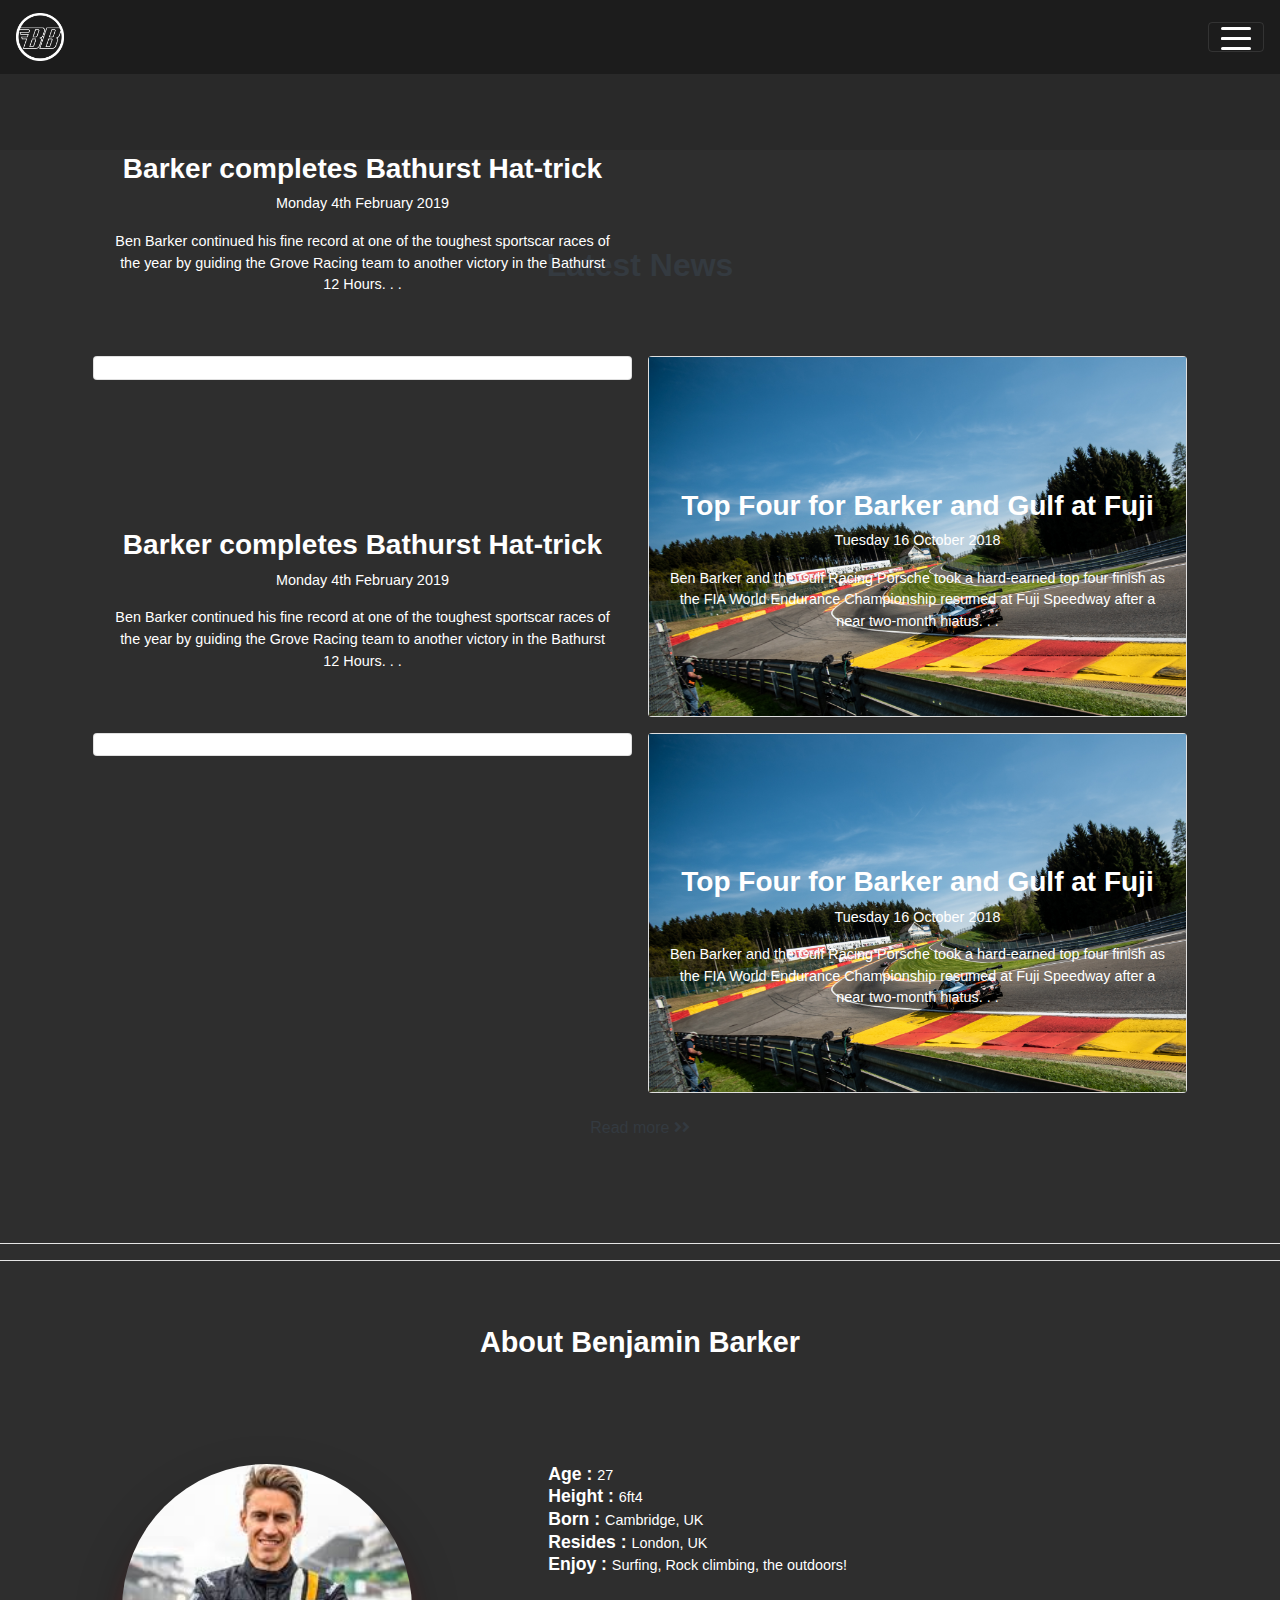
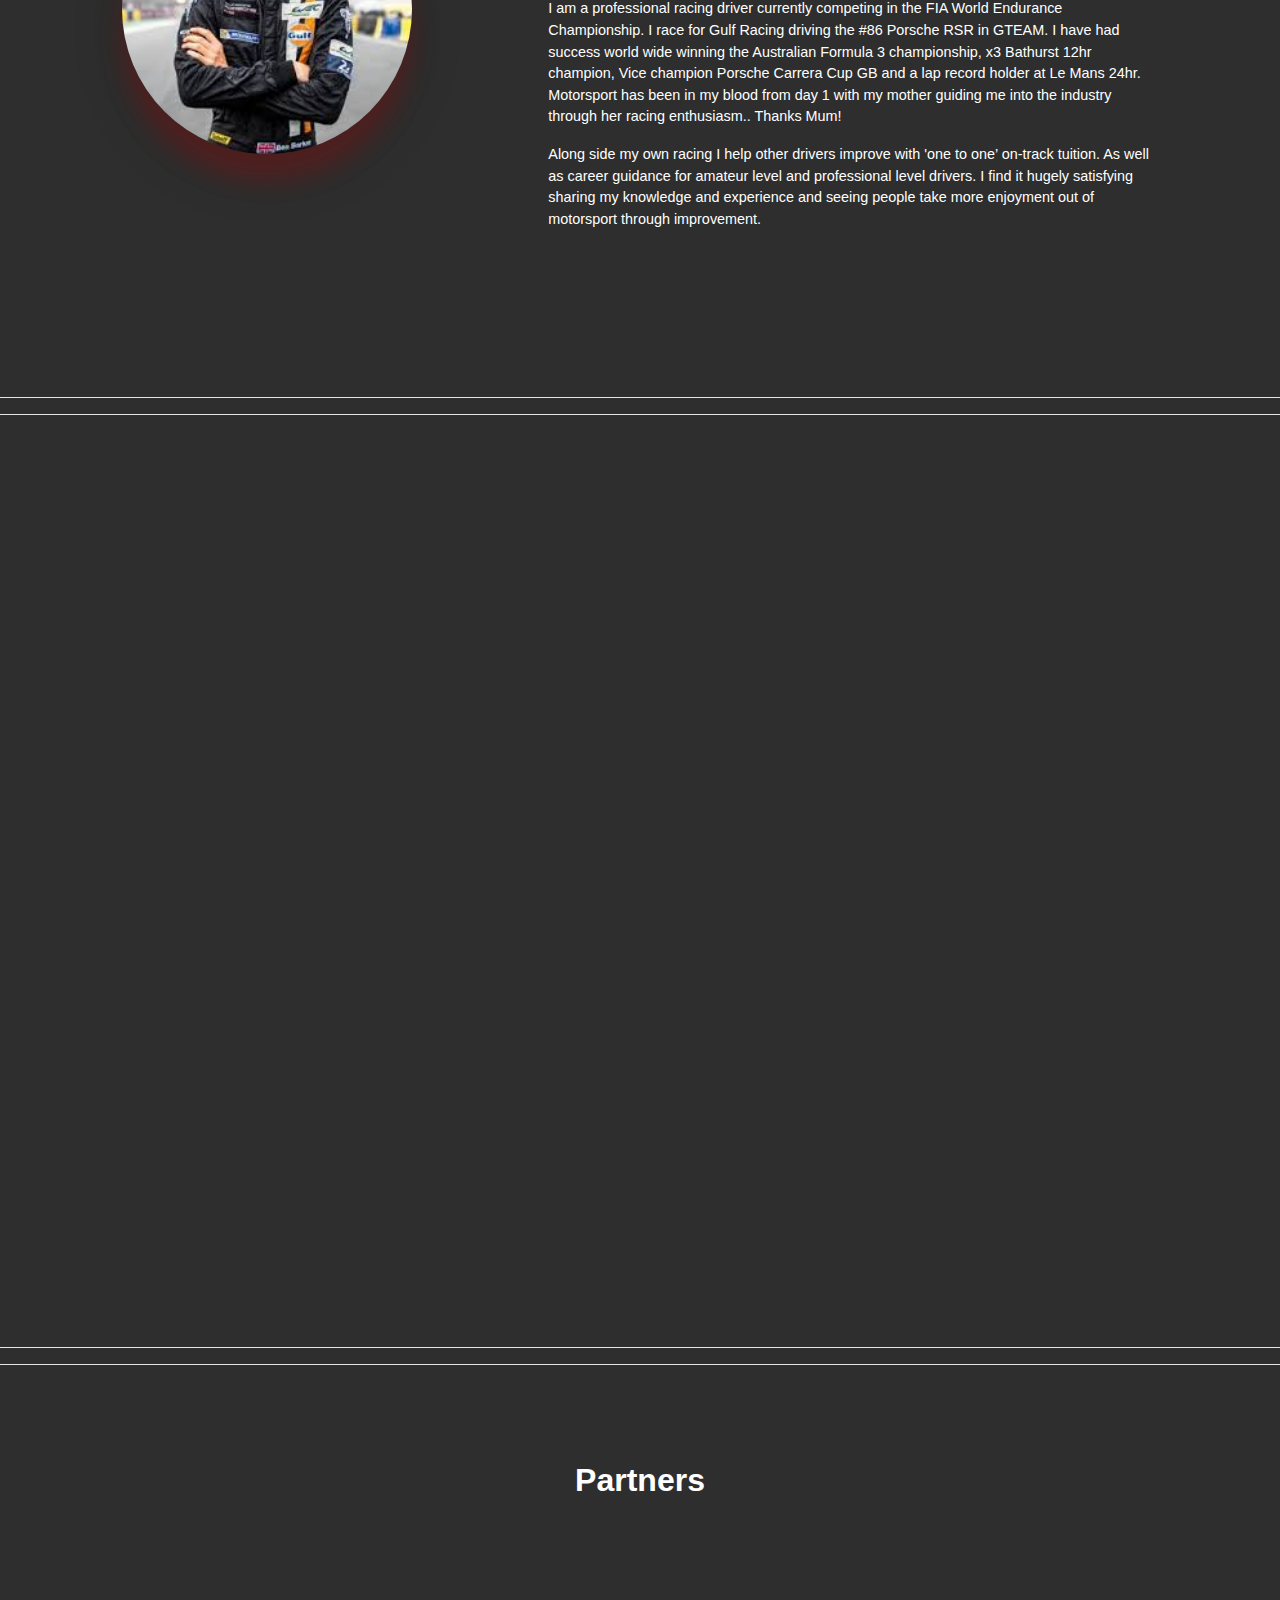
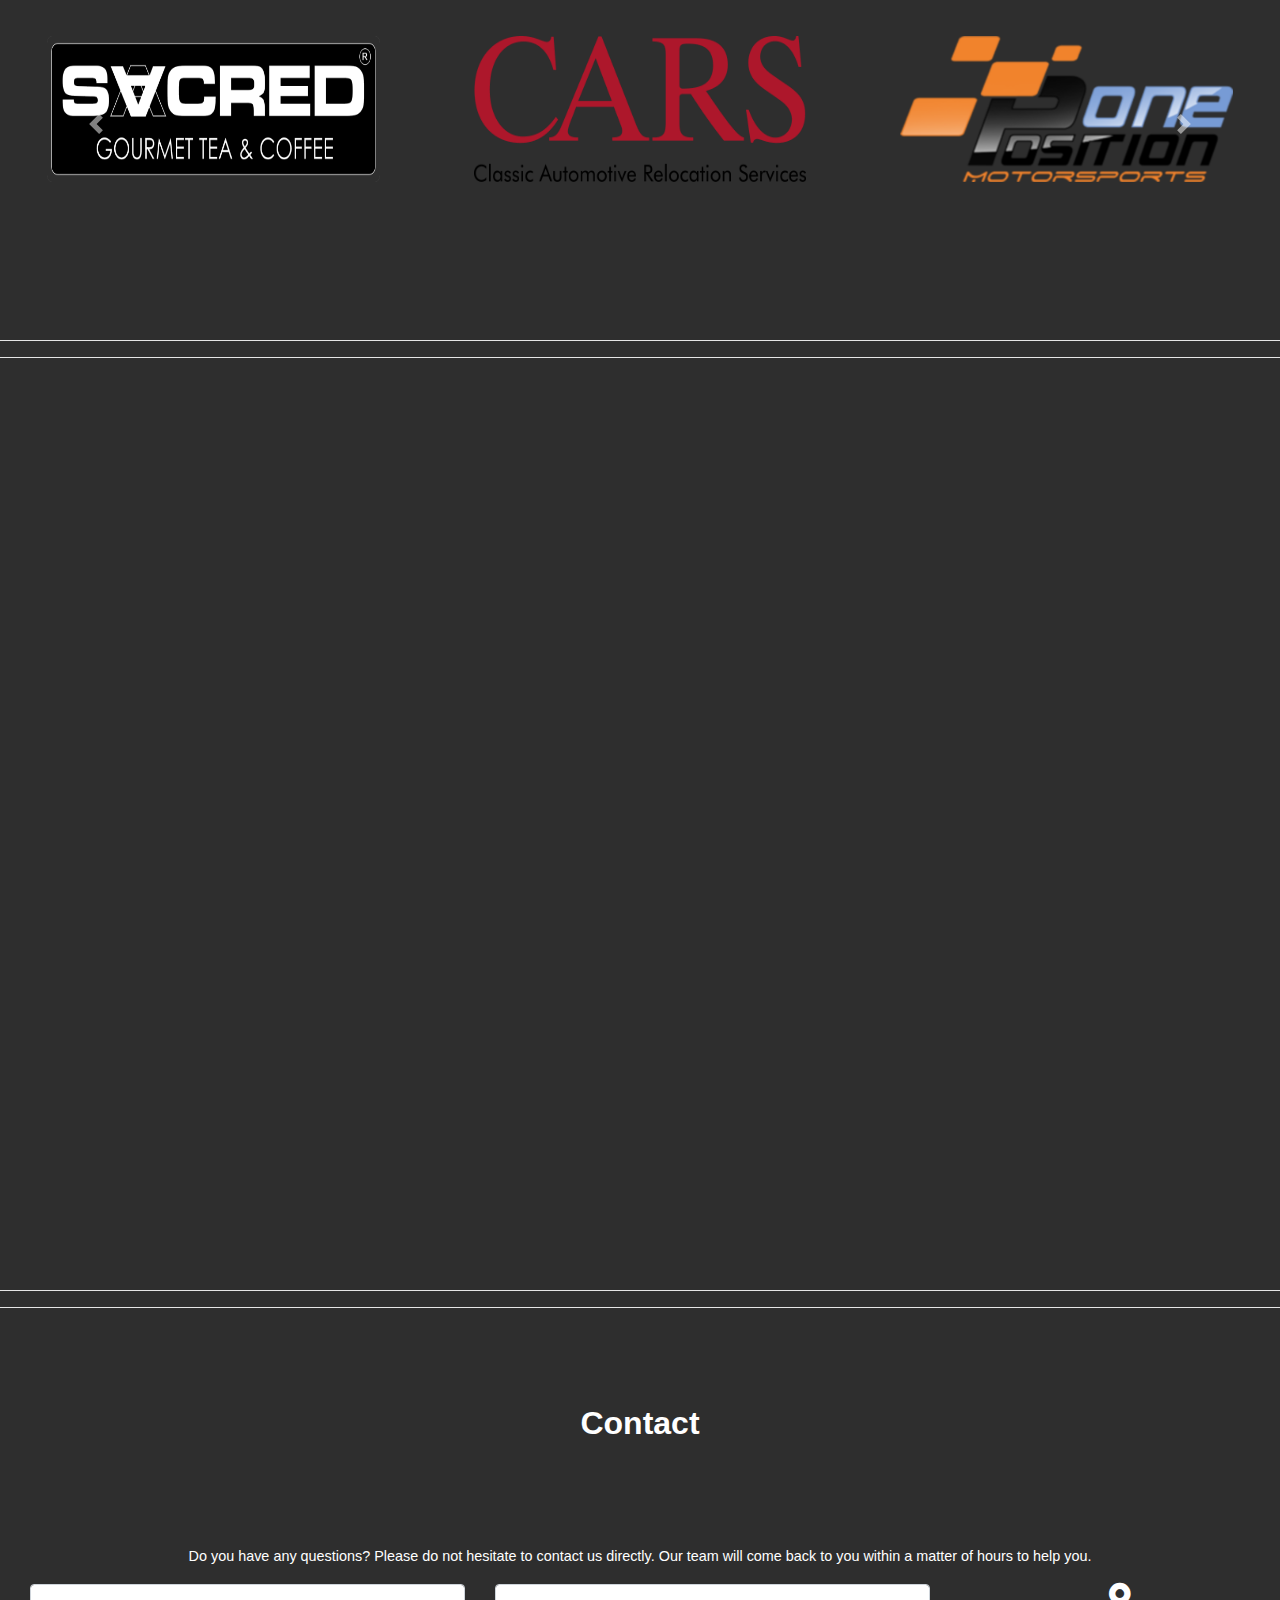
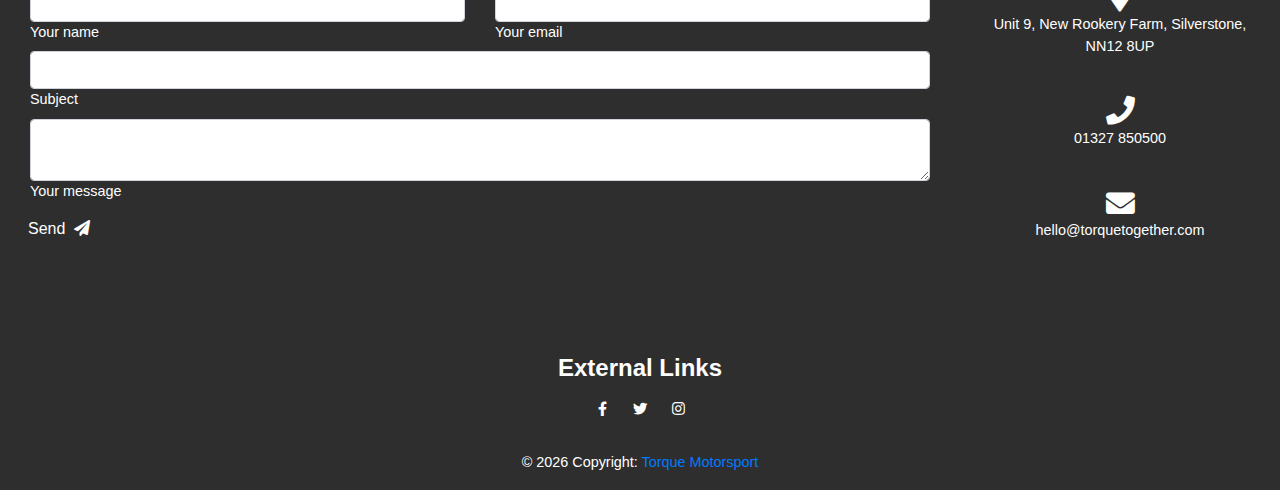
==== index.html @ 48b82506 "Changed news Section" ====
<!DOCTYPE html>
<html lang="en">
<head>
    <meta charset="UTF-8">
    <meta name="viewport" content="width=device-width, initial-scale=1.0">
    <meta http-equiv="X-UA-Compatible" content="ie=edge">
    <meta name="description" content="">
	<meta name="author" content="">
    <link rel="icon" href="./assets/logo/favicon.ico">
    <title>Benjamin Barker | Official site</title>
    <!-- Font Awesome -->
    <link rel="stylesheet" href="https://use.fontawesome.com/releases/v5.8.2/css/all.css">
    <!-- Bootstrap core CSS -->
    <link href="https://cdnjs.cloudflare.com/ajax/libs/twitter-bootstrap/4.3.1/css/bootstrap.min.css" rel="stylesheet">
    <!-- Material Design Bootstrap -->
    <link href="https://cdnjs.cloudflare.com/ajax/libs/mdbootstrap/4.8.5/css/mdb.min.css" rel="stylesheet">
    <!-- Adobe fonts -->
    <link rel="stylesheet" href="https://use.typekit.net/clp6lvd.css">
    <!-- Custom CSS -->
    <link rel="stylesheet" href="./assets/css/style.css">
    <!-- HTML5 shim and Respond.js IE8 support of HTML5 elements and media queries -->
    <!--[if lt IE 9]>
      <script src="https://oss.maxcdn.com/libs/html5shiv/3.7.0/html5shiv.js"></script>
      <script src="https://oss.maxcdn.com/libs/respond.js/1.4.2/respond.min.js"></script>
    <![endif]-->
</head>
<body>
    <!-- Header section -->
    <header>
        <!--Navbar-->
        <nav class="navbar fixed-top navbar-dark" id="navbar">
        
            <!-- Navbar brand -->
            <a class="navbar-brand" href="#home">
                <img src="./assets/logo/White Logo.png" alt="" class="nav-logo">
            </a>
        
            <!-- Collapse button -->
            <button class="navbar-toggler second-button" type="button" data-toggle="collapse" data-target="#navbar-main"
            aria-controls="navbar-main" aria-expanded="false" aria-label="Toggle navigation">
            <div class="animated-icon2"><span></span><span></span><span></span><span></span></div>
            </button>
        
            <!-- Collapsible content -->
            <div class="collapse navbar-collapse text-right" id="navbar-main">
                <!-- Links -->
                <ul class="navbar-nav ml-auto">
                    <li class="nav-item">
                        <a class="nav-link" href="#news">News</a>
                    </li>
                    <li class="nav-item">
                        <a class="nav-link" href="#about">About</a>
                    </li>
                    <li class="nav-item">
                        <a class="nav-link" href="#social">Social</a>
                    </li>
                    <li class="nav-item">
                        <a class="nav-link" href="#partners">Partners</a>
                    </li>
                    <li class="nav-item">
                        <a class="nav-link" href="#contact">Contact</a>
                    </li>
                </ul>
                <!-- Links -->
            </div>
            <!-- Collapsible content -->
        </nav>
        <!--/.Navbar-->
    </header>
    <!--/.Header section -->

    <main> 
        <!-- Introduction Section -->
        <section id="introduction">
            <div class="d-block d-md-none">
                <div class="bg-container-intro">
                    <div class="bg-intro">
                        <div class="intro-text mx-auto">
                            <h1 class="header-font wow fadeInDown" data-wow-duration="2" data-wow-delay="3" >Ben Barker</h1>
                            <p class="sub-font wow fadeInDown" data-wow-duration="2">Professional Racing Driver</p>
                        </div>
                    </div>
                </div>
            </div>
            <div class="d-none d-md-block video-logo-cont">
                <div class="video-overlay">
                    <video src="./assets/video/BB Website Video grab.mp4" class="video" autoplay loop muted>
                        <source src="./assets/video/Ben Barker - Q done. The focus was on the race tomorrow....mp4" type="video/mp4">
                        <source src="./assets/video/Ben Barker - Q done. The focus was on the race tomorrow....mp4"	type="video/webm">
                        <source src="./assets/video/Ben Barker - Q done. The focus was on the race tomorrow....mp4" type="video/ogg">
                        Your browser does not support the video tag.
                    </video>
                </div>
            </div>
        </section>
        <!-- /.Introduction Section -->
        <!-- News Section -->
        <section id="news" class="my-5 pb-5 blue-grey lighten-5">
            <div class="container">
                <div class="row">
                    <div class=" mx-auto my-5 pb-2">
                        <h2 class="header-font wow fadeInDown text-dark" data-wow-duration="2">Latest News</h2>
                    </div>
                </div>
                <div class="row">
                    <div class="col-sm-12 col-lg-6 p-2">
                        <div class="card collection-card z-depth-2">
                            <div class="view zoom"> 
                                <img src="./assets/img/86(1).jpg" class="img-fluid" alt="">
                                <div class="stripe rgba-black-light">
                                    <a href="./bathurst-hat-trick.html" class="text-white">
                                        <h3 class="sub-head wow fadeInDown" data-wow-duration="2">Barker completes Bathurst Hat-trick</h3>
                                        <p id="date" class="wow fadeInDown" data-wow-duration="2">Monday 4th February 2019</p>
                                        <p id="excerpt" class="wow fadeInDown" data-wow-duration="2">
                                            Ben Barker continued his fine record at one of the toughest sportscar races of the year by guiding the Grove Racing team to another victory in the Bathurst 12 Hours. . .
                                        </p>
                                    </a>
                                </div>
                            </div>
                        </div>
                    </div>

                    <div class="col-sm-12 col-lg-6 p-2">
                        <div class="card collection-card z-depth-2">
                            <div class="view zoom">
                                <img src="./assets/img/86(2).jpg" class="img-fluid" alt="">
                                <div class="stripe rgba-black-light">
                                    <a>
                                        <h3 class="sub-head wow fadeInDown" data-wow-duration="2">Top Four for Barker and Gulf at Fuji</h3>
                                        <p class="wow fadeInDown date" data-wow-duration="2">Tuesday 16 October 2018</p>
                                        <p class="wow fadeInDown excerpt" data-wow-duration="2">
                                            Ben Barker and the Gulf Racing Porsche took a hard-earned top four finish as the FIA World Endurance Championship resumed at Fuji Speedway after a near two-month hiatus. . .
                                        </p>
                                    </a>
                                </div>
                            </div>
                        </div>
                    </div>

                    <div class="col-sm-12 col-lg-6 p-2">
                        <div class="card collection-card z-depth-2">
                            <div class="view zoom"> 
                                <img src="./assets/img/86(1).jpg" class="img-fluid" alt="">
                                <div class="stripe rgba-black-light">
                                    <a href="./bathurst-hat-trick.html" class="text-white">
                                        <h3 class="sub-head wow fadeInDown" data-wow-duration="2">Barker completes Bathurst Hat-trick</h3>
                                        <p id="date" class="wow fadeInDown" data-wow-duration="2">Monday 4th February 2019</p>
                                        <p id="excerpt" class="wow fadeInDown" data-wow-duration="2">
                                            Ben Barker continued his fine record at one of the toughest sportscar races of the year by guiding the Grove Racing team to another victory in the Bathurst 12 Hours. . .
                                        </p>
                                    </a>
                                </div>
                            </div>
                        </div>
                    </div>

                    <div class="col-sm-12 col-lg-6 p-2">
                        <div class="card collection-card z-depth-2">
                            <div class="view zoom">
                                <img src="./assets/img/86(2).jpg" class="img-fluid" alt="">
                                <div class="stripe rgba-black-light">
                                    <a>
                                        <h3 class="sub-head wow fadeInDown" data-wow-duration="2">Top Four for Barker and Gulf at Fuji</h3>
                                        <p class="wow fadeInDown date" data-wow-duration="2">Tuesday 16 October 2018</p>
                                        <p class="wow fadeInDown excerpt" data-wow-duration="2">
                                            Ben Barker and the Gulf Racing Porsche took a hard-earned top four finish as the FIA World Endurance Championship resumed at Fuji Speedway after a near two-month hiatus. . .
                                        </p>
                                    </a>
                                </div>
                            </div>
                        </div>
                    </div>
                    <div class="container text-center">
                        <a href="./blog.html" class="text-center btn mt-2 text-dark">Read more <i class="fas fa-angle-right"></i><i class="fas fa-angle-right"></i></a>
                    </div>
                </div>
            </div>
        </section>
        <!-- /.News Section -->
        <hr>
        <hr>
        <!-- About Section -->
        <section id="about" class="elegant-color">
            <div class="container-fluid section-view parallax img-fluid">
                <div class="row">
                    <div class=" mx-auto my-5 pb-5">
                        <h2 class="header-font wow fadeInDown" data-wow-duration="2">About Benjamin Barker</h2>
                    </div>
                </div>
                <div class="row">
                    <div class="col-sm-6 col-lg-3 offset-lg-1">
                        <div id="about-img">
                            <img src="./assets/img/ben-barker.jpeg" alt="" class="max-img img-depth wow fadeInUp" data-wow-duration="2">
                        </div>
                    </div>
                    <div id="about-text" class="col-sm-6 offset-lg-1 sub-font">
                        <div class="d-block wow fadeInLeft" data-wow-duration="2">
                            <h4 class="sub-head d-inline">Age : </h4><span>27</span>
                        </div>
                        <div class="d-block wow fadeInLeft" data-wow-duration="2">
                            <h4 class="sub-head d-inline">Height : </h4><span>6ft4</span>
                        </div>
                        <div class="d-block wow fadeInLeft" data-wow-duration="2">
                            <h4 class="sub-head d-inline">Born : </h4><span>Cambridge, UK</span>
                        </div>
                        <div class="d-block wow fadeInLeft" data-wow-duration="2">
                            <h4 class="sub-head d-inline">Resides : </h4><span>London, UK</span>
                        </div>
                        <div class="d-block wow fadeInLeft" data-wow-duration="2">
                            <h4 class="sub-head d-inline">Enjoy : </h4><span>Surfing, Rock climbing, the outdoors!</span>
                        </div>
                        <br>
                        <p class="wow fadeInLeft" data-wow-duration="2">I am a professional racing driver currently competing in the FIA World Endurance Championship. I race for Gulf Racing driving the #86 Porsche RSR in GTEAM. I have had success world wide winning the Australian Formula 3 championship, x3 Bathurst 12hr champion, Vice champion Porsche Carrera Cup GB and a lap record holder at Le Mans 24hr. Motorsport has been in my blood from day 1 with my mother guiding me into the industry through her racing enthusiasm.. Thanks Mum!</p>
                        <p class="wow fadeInLeft" data-wow-duration="2">Along side my own racing I help other drivers improve with 'one to one’ on-track tuition. As well as career guidance for amateur level and professional level drivers. I find it hugely satisfying sharing my knowledge and experience and seeing people take more enjoyment out of motorsport through improvement.</p>
                    </div>
                </div>
            </div>
        </section>
        <!-- /.About Section -->
        <!-- Social Section -->
        <section id="social">
            <div class="container-fluid">
                <div class="container-fluid">
                    <div class="elfsight-app-107b8dfe-a9a6-4264-861c-5c6309b5fcd2"></div>
                </div>
            </div>
        </section>
        <!-- /.Social Section -->

        <!-- Calender Section -->
        <section id="calender">

        </section>
        <!-- /.Calender Section -->
        <hr>
        <hr>
        <!-- Parallax -->
        <div class="par-view par1 parallax"></div>
        <!-- ./Parallax -->
        <hr>
        <hr>
        <!-- Partners Section -->
        <section id="partners" class="my-5 pb-5 elegant-color">
            <div class="container-fluid">
                <div class="row">
                    <div class="mx-auto my-5 pb-5">
                        <h2 class="header-font wow fadeInDown" data-wow-duration="2">Partners</h2>
                    </div>
                </div>
                <div class="row">
                    <div id="carouselExampleControls" class="carousel slide" data-ride="carousel">
                        <div class="carousel-inner">
                            <div class="carousel-item active">
                                <div class="row">
                                    <div class="col-sm-4">
                                        <a href="">
                                            <img src="./assets/logo/Sacred.png" alt="" class="partner-dimentions">
                                        </a>
                                    </div>

                                    <div class="col-sm-4">
                                        <a href="">
                                            <img src="./assets/logo/cars.png" alt="" class="partner-dimentions">
                                        </a>
                                    </div>

                                    <div class="col-sm-4">
                                        <a href="">
                                            <img src="./assets/logo/positionone.png" alt="" class="partner-dimentions">
                                        </a>
                                    </div>
                                </div>
                            </div>

                            <div class="carousel-item">
                                <div class="row">
                                    <div class="col-sm-4">
                                        <a href="">
                                            <img src="./assets/logo/Montaplast.png" alt="" class="partner-dimentions">
                                        </a>
                                    </div>
                                    <div class="col-sm-4">
                                        <div class="partner-logo-sections">
                                            <a href="">
                                                <img src="./assets/logo/joe-macari.png" alt="" class="partner-dimentions">
                                            </a>
                                        </div>
                                    </div>
                                    <div class="col-sm-4">
                                        <div class="partner-logo-sections">
                                            <a href="">
                                                <img src="./assets/logo/image001.png" alt="" class="partner-dimentions">
                                            </a>
                                        </div>
                                    </div> 
                                </div>
                            </div>
                        </div>
                        <a class="carousel-control-prev" href="#carouselExampleControls" role="button" data-slide="prev">
                            <span class="carousel-control-prev-icon" aria-hidden="true"></span>
                            <span class="sr-only">Previous</span>
                        </a>
                        <a class="carousel-control-next" href="#carouselExampleControls" role="button" data-slide="next">
                            <span class="carousel-control-next-icon" aria-hidden="true"></span>
                            <span class="sr-only">Next</span>
                        </a>
                    </div>
                </div>
            </div>
        </section>
        <!-- /.Partners Section -->
        <hr>
        <hr>
        <!-- Parallax -->
        <div class="par-view par2 parallax"></div>
        <!-- ./Parallax -->
        <hr>
        <hr>
        <!-- Contact Section -->
        <section id="contact" class="my-5 pb-5 elegant-color">
            <div class="container-fluid">
                <div class="row">
                    <div class="col-12">
                        <div class="text-center my-5 pb-5">
                            <!--Section heading-->
                            <h2 class="header-font wow fadeInDown" data-wow-duration="2">Contact</h2>
                        </div>
                    </div>
                    <div class="col-12">
                        <!--Section description-->
                        <p class="text-center wow fadeInDown" data-wow-duration="2">Do you have any questions? Please do not hesitate to contact us directly. Our team will come back to you within a matter of hours to help you.</p>
                    </div>
                </div>
                <div class="row">
                    <!--Grid column-->
                    <div class="col-md-9 mb-md-0 mb-5">
                        <form id="contact-form" name="contact-form" action="mail.php" method="POST">
                            <!--Grid row-->
                            <div class="row">
                                <!--Grid column-->
                                <div class="col-md-6">
                                    <div class="md-form mb-0">
                                        <input type="text" id="name" name="name" class="form-control">
                                        <label for="name" class="">Your name</label>
                                    </div>
                                </div>
                                <!--Grid column-->
            
                                <!--Grid column-->
                                <div class="col-md-6">
                                    <div class="md-form mb-0">
                                        <input type="text" id="email" name="email" class="form-control">
                                        <label for="email" class="">Your email</label>
                                    </div>
                                </div>
                                <!--Grid column-->
            
                            </div>
                            <!--Grid row-->
            
                            <!--Grid row-->
                            <div class="row">
                                <div class="col-md-12">
                                    <div class="md-form mb-0">
                                        <input type="text" id="subject" name="subject" class="form-control">
                                        <label for="subject" class="">Subject</label>
                                    </div>
                                </div>
                            </div>
                            <!--Grid row-->
            
                            <!--Grid row-->
                            <div class="row">
            
                                <!--Grid column-->
                                <div class="col-md-12">
            
                                    <div class="md-form">
                                        <textarea type="text" id="message" name="message" rows="2" class="form-control md-textarea"></textarea>
                                        <label for="message">Your message</label>
                                    </div>
            
                                </div>
                            </div>
                            <!--Grid row-->
            
                        </form>
            
                        <div class="text-center text-md-left">
                            <a class="btn" onclick="document.getElementById('contact-form').submit();">Send&nbsp;&nbsp;<i class="fas fa-paper-plane"></i></a>
                        </div>
                        <div class="status"></div>
                    </div>
                    <!--Grid column-->
            
                    <!--Grid column-->
                    <div class="col-md-3 text-center">
                        <ul class="list-unstyled mb-0">
                            <li><i class="fas fa-map-marker-alt fa-2x"></i>
                                <p>Unit 9, New Rookery Farm, Silverstone, NN12 8UP</p>
                            </li>
            
                            <li><i class="fas fa-phone mt-4 fa-2x"></i>
                                <p>01327 850500</p>
                            </li>
            
                            <li><i class="fas fa-envelope mt-4 fa-2x"></i>
                                <p>hello@torquetogether.com</p>
                            </li>
                        </ul>
                    </div>
                    <!--Grid column-->
            
                </div>
            </div>    
        </section>
        <!-- /.Contact Section -->

    </main>

    <!-- Footer Section -->
    <!-- Footer -->
    <footer class="page-footer elegant-color">
        <!-- Footer Links -->
        <div class="container-fluid text-center text-md-center">
        
            <!-- Grid column -->
            <div class="col-12 mb-0 mb-3">
            
                <!-- Links -->
                <h4 class="sub-head">External Links</h4>
        
                <ul class="list-unstyled">
                    <li>
                        <a href="" target="_blank"></a>
                    </li>
                    <li>
                        <a href="" target="_blank"></a>
                    </li>
                </ul>
            </div>
            <!-- Grid column -->
        
        </div>
        <!-- Footer Links -->
        <!-- Social buttons -->
        <ul class="list-unstyled list-inline text-center">
            <li class="list-inline-item">
                <a class="btn-floating btn-fb mx-1" href="" target="_blank">
                    <i class="fab fa-facebook-f fa-fw social-icon"> </i>
                </a>
            </li>
            <li class="list-inline-item">
                <a class="btn-floating btn-tw mx-1" href="" target="_blank">
                    <i class="fab fa-twitter fa-fw social-icon"> </i>
                </a>
            </li>
            <li class="list-inline-item">
                <a class="btn-floating btn-insta mx-1" href="" target="_blank">
                    <i class="fab fa-instagram fa-fw social-icon"> </i>
                </a>
            </li>
        </ul>
        <!-- Social buttons -->
        <!-- Copyright -->
        <div class="footer-copyright text-center py-3">© <span id="year"></span> Copyright:
            <a href="http://www.torquetogether.com" target="_blank">Torque Motorsport</a>
        </div>
    </footer>
    <!-- /.Footer Section -->

    <!-- JQuery -->
    <script type="text/javascript" src="https://cdnjs.cloudflare.com/ajax/libs/jquery/3.4.1/jquery.min.js"></script>
    <!-- Bootstrap tooltips -->
    <script type="text/javascript" src="https://cdnjs.cloudflare.com/ajax/libs/popper.js/1.14.4/umd/popper.min.js"></script>
    <!-- Bootstrap core JavaScript -->
    <script type="text/javascript" src="https://cdnjs.cloudflare.com/ajax/libs/twitter-bootstrap/4.3.1/js/bootstrap.min.js"></script>
    <!-- MDB core JavaScript -->
    <script type="text/javascript" src="https://cdnjs.cloudflare.com/ajax/libs/mdbootstrap/4.8.5/js/mdb.min.js"></script>
    <!-- Insta widget -->
    <script src="https://apps.elfsight.com/p/platform.js" defer></script>
    <!-- Custom jQuery -->
    <script src="./assets/js/script.js"></script>
    <!-- Vanilla -->
    <script src="./assets/js/javascript.js"></script>
    <script>
        new WOW().init();
    </script>
</body>
</html>
---- assets/css/style.css ----
/* Basic Styles */
body {
    background: #2e2e2e;
    font-family: objektiv-mk1, sans-serif;
    font-style: normal;
    font-weight: 200;
    font-size:0.9rem;
    color:white;
}
main{
    height:100%;
}
.row {
    margin:0;
}
.col-lg-4 {
    padding:0;
}
.container-fluid {
    padding:0;
}
.parallax { 
    height:100%;
    background-attachment: fixed;
    background-position: center;
    background-repeat: no-repeat;
    background-size: cover;
}
.max-img{
    width:100%;
    height:100%;
}

.header-font{
    font-family: acumin-pro, sans-serif;
    font-weight: 700;
    font-style: normal;
}

.sub-head {
    font-family: objektiv-mk1, sans-serif;
    font-weight: 700;
    font-style: normal;
}

.sub-font {
    font-family: acumin-pro-wide, sans-serif;
    font-weight: 400;
    font-style: normal;
    font-size:0.9rem;
}
hr {
    background-color: white;
}
.par-view {
    height:100vh;
}
#about .container-fluid:nth-child(2) {
    background-color: #000000;
    height: 40rem;
    transform: skewY(2deg);
    position: relative;
    bottom: 15rem;
}
#about .container-fluid .container-fluid{
    transform:skewY(-2deg);
}
/* Parallax */
.parallax {
    position: relative;
    background-position: center;
    background-repeat: no-repeat;
    background-size: cover; 
}
.par1 {
    background-image: url('../img/M19_0389_fine.jpg');
}
.par2 {
    background-image: url('../img/86(4).jpg');
}
/* Nav Icon */
.animated-icon2{
width: 30px;
height: 20px;
position: relative;
margin: 0px;
-webkit-transform: rotate(0deg);
-moz-transform: rotate(0deg);
-o-transform: rotate(0deg);
transform: rotate(0deg);
-webkit-transition: .5s ease-in-out;
-moz-transition: .5s ease-in-out;
-o-transition: .5s ease-in-out;
transition: .5s ease-in-out;
cursor: pointer;
}
.animated-icon2 span{
display: block;
position: absolute;
height: 3px;
width: 100%;
border-radius: 9px;
opacity: 1;
left: 0;
-webkit-transform: rotate(0deg);
-moz-transform: rotate(0deg);
-o-transform: rotate(0deg);
transform: rotate(0deg);
-webkit-transition: .25s ease-in-out;
-moz-transition: .25s ease-in-out;
-o-transition: .25s ease-in-out;
transition: .25s ease-in-out;
}
.animated-icon2 span {
background:white;
}
.animated-icon2 span:nth-child(1) {
top: 0px;
}
.animated-icon2 span:nth-child(2), .animated-icon2 span:nth-child(3) {
top: 10px;
}
.animated-icon2 span:nth-child(4) {
top: 20px;
}
.animated-icon2.open span:nth-child(1) {
top: 11px;
width: 0%;
left: 50%;
}
.animated-icon2.open span:nth-child(2) {
-webkit-transform: rotate(45deg);
-moz-transform: rotate(45deg);
-o-transform: rotate(45deg);
transform: rotate(45deg);
}
.animated-icon2.open span:nth-child(3) {
-webkit-transform: rotate(-45deg);
-moz-transform: rotate(-45deg);
-o-transform: rotate(-45deg);
transform: rotate(-45deg);
}
.animated-icon2.open span:nth-child(4) {
top: 11px;
width: 0%;
left: 50%;
}

/* Navigation */
.navbar {
    background-color: rgba(0, 0, 0, 0.3);
    transition: all 0.2s ease-in; 
}

.navbar.grow {
    background-color:rgba(0,0,0,0.6);
    transition: all 0.2s ease-in; 
}
.nav-logo.grow {
    width:5rem;
    height:5rem;
    transition: all 0.2s ease-in; 
}
.nav-logo {
    width:3rem;
    height:3rem;
    transition: all 0.2s ease-in; 
}
.animated-icon2 span:hover {
    background: red;
}

.navbar-nav .nav-item .nav-link:hover {
    color:red !important;
}

/* Introduction */
.bg-container-intro {
    height:750px;
}
.bg-intro, .bg-blogs {
    height: 100%;
    background-position: center;
    background-repeat: no-repeat;
    background-size: cover;
}

.bg-intro {
    background-image: url("../img/86.jpg");
    background-position-x: -16rem;
}
.intro-text {
    position: absolute;
    top: -24%;
    left: 0;
    bottom: 0;
    right: 0;
    height: 100px;
    width: 300px;
    margin: auto;
}
.intro-text h1{
    font-size: 3.2rem;
}
.intro-text p {
    font-size: 1.2rem;
}
.video {
    width:100%;
    height:100%;
}

.video-overlay {
    position: relative;
    width: 100%;
    margin: 0 auto;
    display: flex; 
    align-items: center; 
    justify-content: center; 
    text-align: center; 
}  
.video-overlay video {
    width: 100%;
    display: block;
}

.video-overlay:before {
    content: '';
    position: absolute;
    background: rgba(0, 0, 0, 0.1);
    top: 0;
    right: 0;
    bottom: 0;
    left: 0;
}

.logo-overlay {
    position: absolute;
    opacity: 0.1;
    margin: auto;
    top: 0; left: 0; bottom: 0; right: 0;
    width: 100%;
    height: 100%;
}

/* About */
#about h2.header-font{
    font-size: 1.8rem;
}
#about h4.sub-head{
    font-size: 1.1rem;
}
#about-img img, #img-backing img{
    border-radius: 50%;
}
.img-depth {
    -webkit-box-shadow: 0 27px 24px 0 rgba(240, 5, 5,.2),0 20px 50px 0 rgba(0,0,0,.22)!important;
    box-shadow: 0 27px 24px 0 rgba(240, 5, 5, 0.2),0 20px 50px 0 rgba(0,0,0,.22)!important;
}
.section-view {
    position: relative;
    overflow: hidden;
    cursor: default;
    height:80rem;
    background: url('../img/M18_4002_fine.png');
}

.background-img {
    position: absolute;
    width:100%;
    height:100%;
    opacity:0.1;

}
#about .col-sm-6.col-lg-3.offset-lg-1 {
    padding-bottom:4rem;
}

/* News */
#news .col-lg-6{
    padding: 0;
}

#news .img-fluid #news-articals .img-fluid{
    width:100%;
    height: 100%;
}

.stripe {
    position: absolute;
    bottom: 3rem;
    width: 100%;
    text-align: center;
    padding: 1.2rem;
}
.outline-red {
    border: 2px solid red;
    background-color: transparent;
    color: white;
}
.outline-red:hover {
    color:red;
}
.view {
    height:100%
}
#news .card.collection-card, #news-articals .card.collection-card{
    height:auto;
}

/* Partners */
#partners .col-sm-6{
    padding:0;
}
#partners .carousel-inner{
    height: 540px;
}
.partner-dimentions {
    width:100%;
    height: 100%;
    padding:2rem;
}

/* contact */
.md-form input[type=text]:focus:not([readonly])+label, .md-form textarea.md-textarea:focus:not([readonly])+label{
    color:red;
}
.md-form input[type=text]:focus:not([readonly]),.md-form textarea.md-textarea:focus:not([readonly]) {
    box-shadow: 0 1px 0 0 red;
    border-bottom:1px solid red;
}

/* footer */
.social-icon {
    transition: all 0.5s ease-in;
    color:white;
}
.social-icon:hover {
    transition: all 0.5s ease-in;
    color:red;
}

/* Blogs Page */
#blogs {
    height:50rem;
}
.bg-container-blogs {
    height:100%;
}
.bg-blogs {
    background-image: url("../img/86(4).jpg");
}
.news-head {
    line-height: 38rem;
}

#news-articals .col-md-6, #news-articals .col-md-4{
    padding:0;
    margin:0;
}
#blogs .bg-blogs .row{
    height:100%;
}
#news-articals .img-fluid{
    width:100%;
}
/* News artical */
.bg-artical1 {
    background-image: url("../img/86(1).jpg");
    height: 100%;
    background-repeat: no-repeat;
    background-position: center;
    background-size: cover;
}
.bg-container-articals {
    height:100%;
}
.artical-head-row{
    height: 100%;
}
.artical-head-cont {
    height: 100%;
    padding: 300px 0;
}
.title-img {
    width: 30px;
}
#artical h1.header-font {
    font-size:1.5rem;
}
/* Archive */
/* gallary */

#articals .col-md-6{
    padding:0px;
}

.bg-artical-2019 {
    background-image: url("../img/86(2).jpg");
    background-position: center;
    background-repeat: no-repeat;
    background-size: cover;
}
@media (max-width: 400px) {
    .btn.filter {
    padding-left: 1.1rem;
    padding-right: 1.1rem;
    }
}
/* Media */
@media (min-width:576px) and (max-width:767px) {
    #partners .carousel-inner{
        height: 175px;
    }
}
@media (min-width:768px) {
    .title-img {
        width: 70px;
    }
    #artical h1.header-font {
        font-size:2rem;
    }
}
@media (min-width:768px) and (max-width:991px) {
    #partners .carousel-inner{
        height: 300px;
    }
    .section-view {
        height: 48rem;
    }
}

@media (min-width:992px) and (max-width:1023px) {
    #partners .carousel-inner{
        height: 250px;
    }
    .section-view {
        height: 44rem;
    }
}
@media (min-width:1024px) {
    .title-img {
        width: 100px;
    }
    #artical h1.header-font {
        font-size:2.5rem;
    }
} 

@media (min-width:1024px) and (max-width:1439px) {
    #partners .carousel-inner{
        height: 240px;
    }
    .section-view {
        height: 44rem;
    }
}

@media (min-width:1440px) {
    #partners .carousel-inner{
        height: 300px;
    }
    #about-text {
        padding-top: 5rem;
    }
    .section-view {
        height: 44rem;
    }
    .title-img {
        width: 150px;
    }
    #artical h1.header-font {
        font-size:3rem;
    }
}

@media (min-width:1440px) and (max-width:1919px) {
    
}

@media (min-width:1920px) and (max-width:2559px) {
    #partners .carousel-inner{
        height: 380px;
    }
    .section-view {
        height: 55rem;
    }
}
@media (min-width:2560px) {
    #partners .carousel-inner{
        height: 450px;
    }
    .section-view {
        height: 60rem;
    }
}
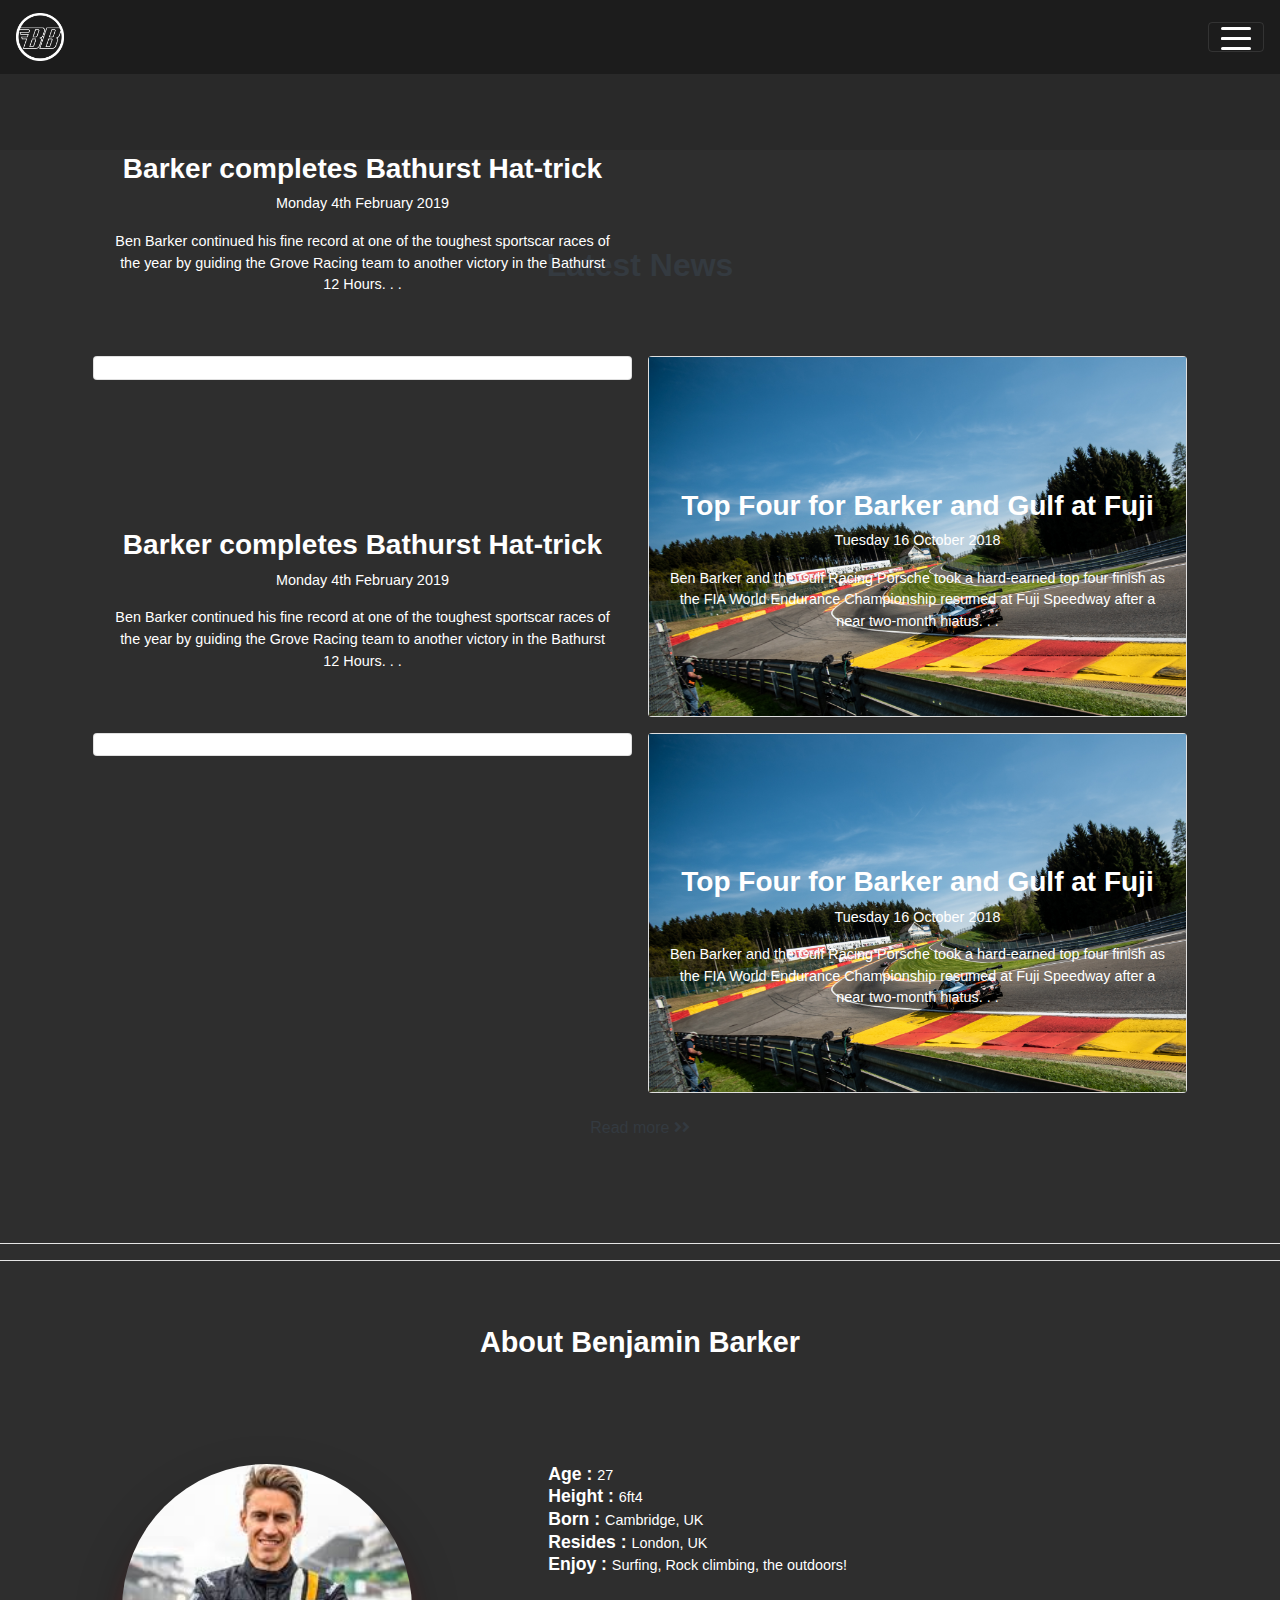
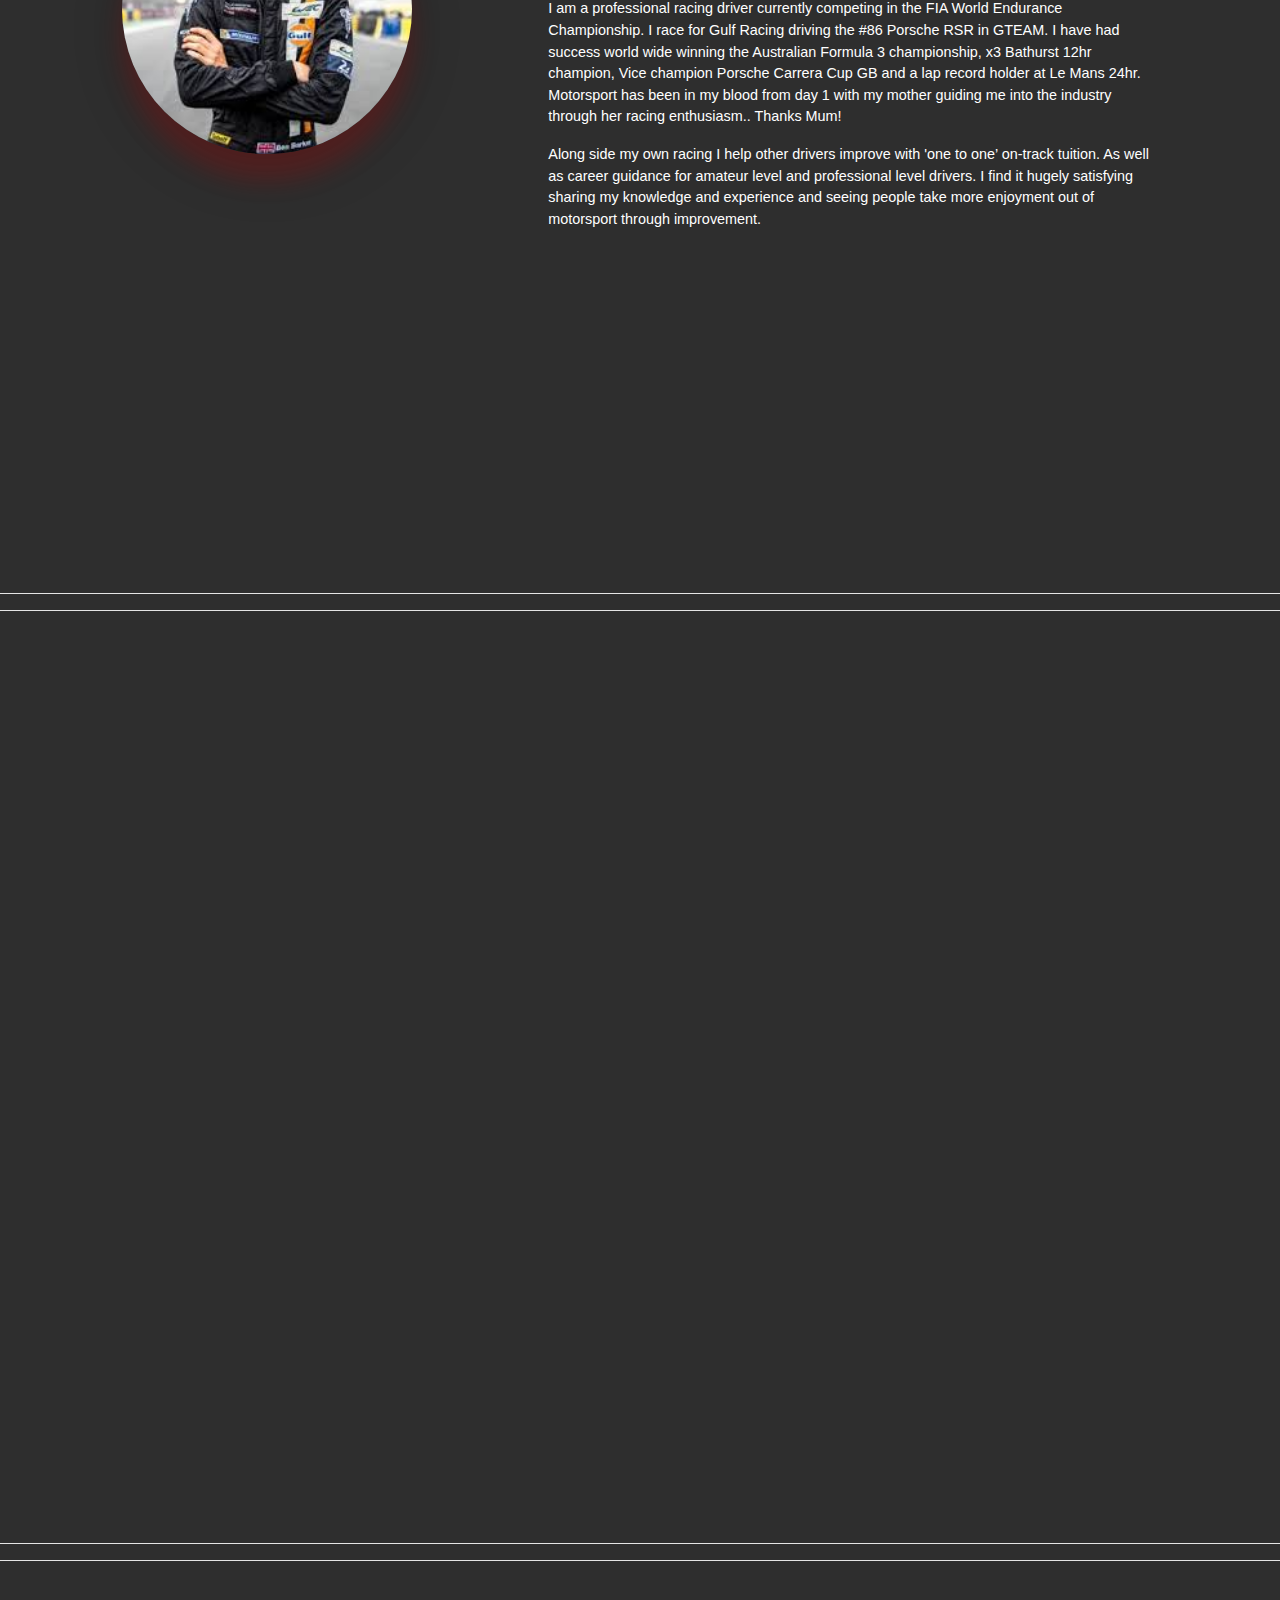
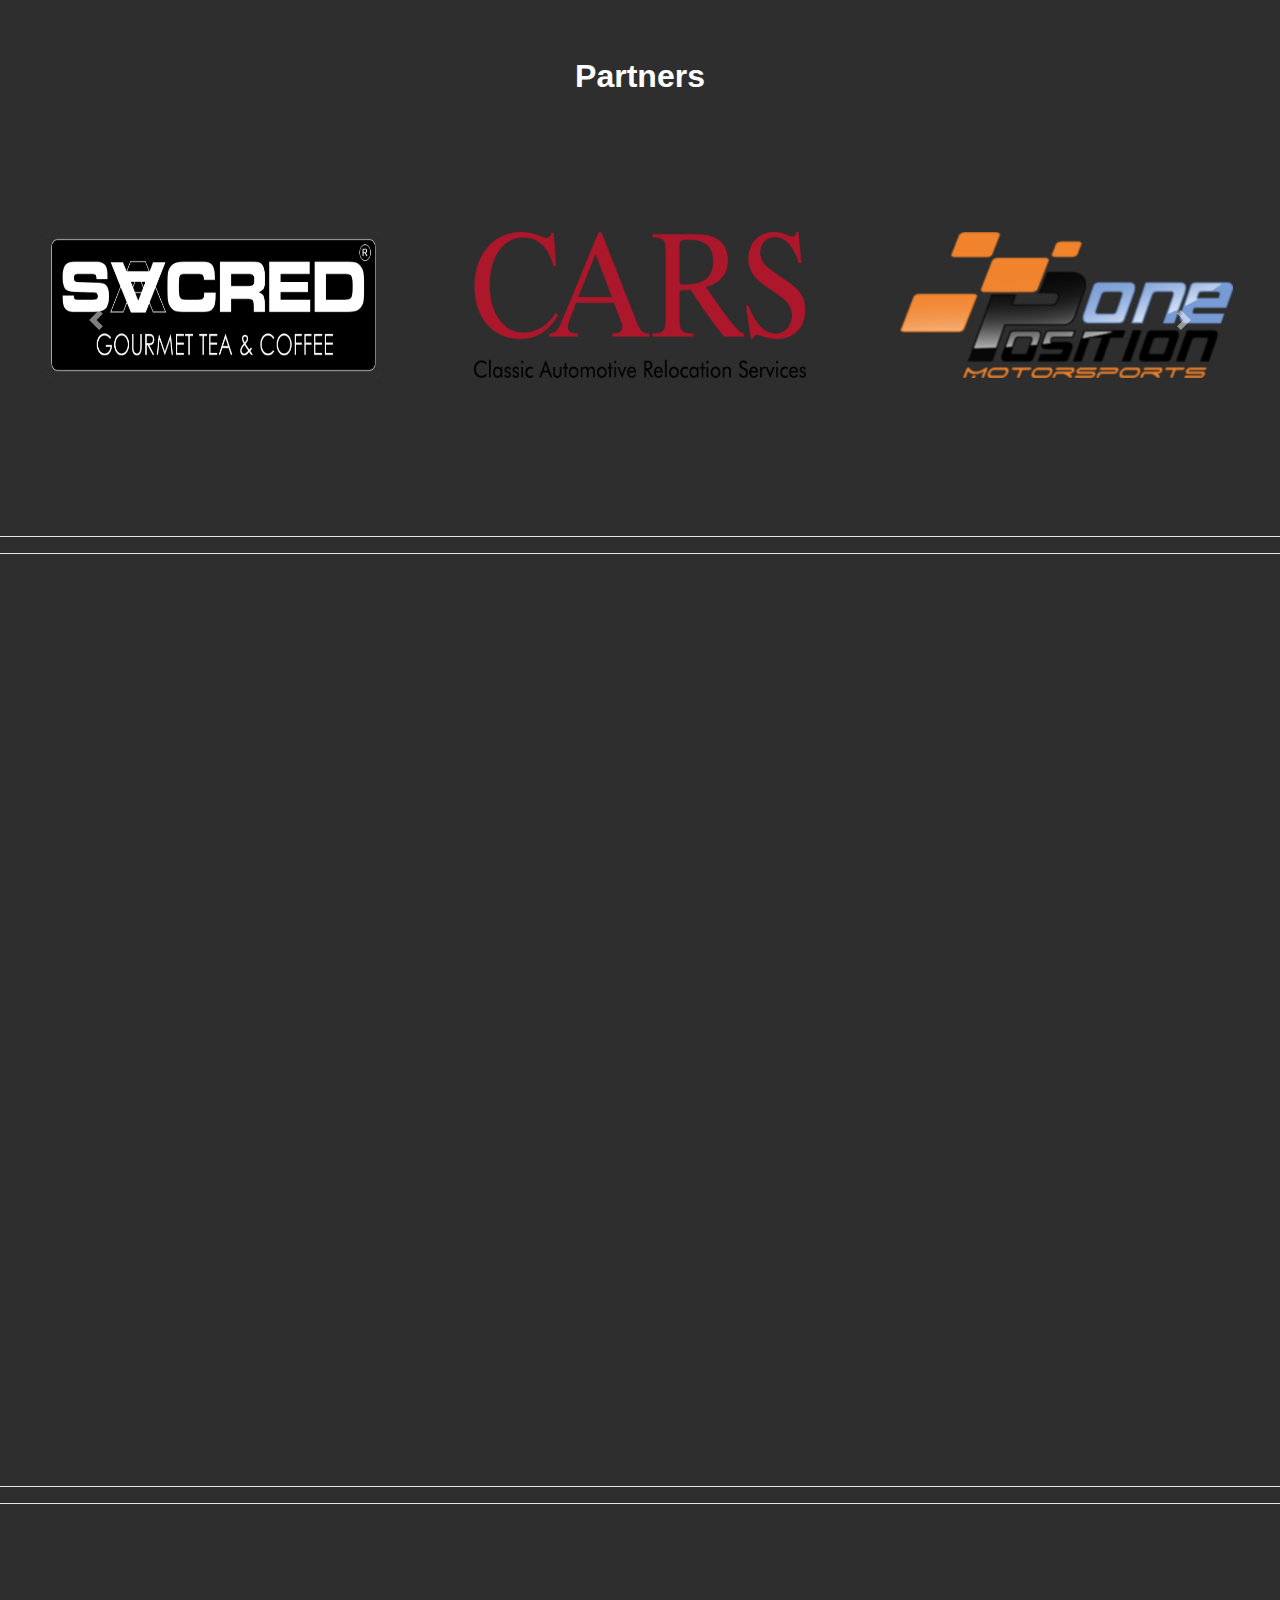
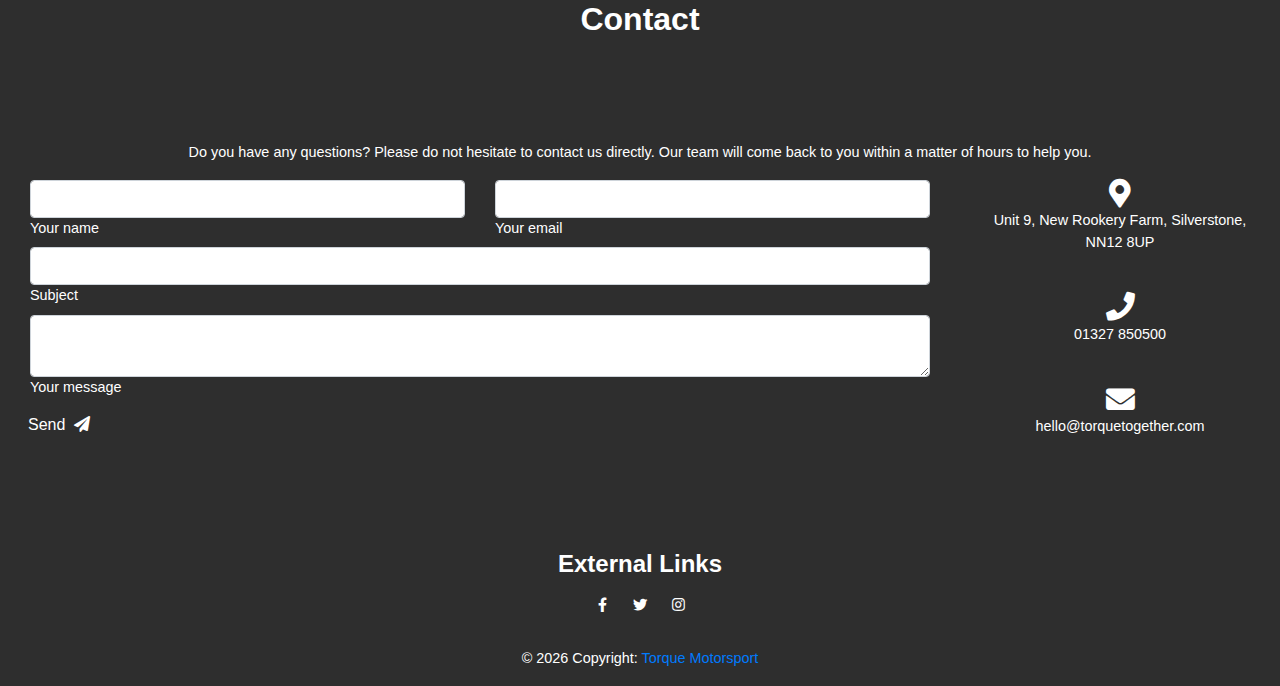
==== commit b01ee501: "Changed news Section" ====
--- a/index.html
+++ b/index.html
@@ -180,8 +180,8 @@
         <hr>
         <hr>
         <!-- About Section -->
-        <section id="about" class="elegant-color">
-            <div class="container-fluid section-view parallax img-fluid">
+        <section id="about">
+            <div class="container-fluid par-view par3 parallax">
                 <div class="row">
                     <div class=" mx-auto my-5 pb-5">
                         <h2 class="header-font wow fadeInDown" data-wow-duration="2">About Benjamin Barker</h2>
--- a/assets/css/style.css
+++ b/assets/css/style.css
@@ -20,13 +20,7 @@
 .container-fluid {
     padding:0;
 }
-.parallax { 
-    height:100%;
-    background-attachment: fixed;
-    background-position: center;
-    background-repeat: no-repeat;
-    background-size: cover;
-}
+
 .max-img{
     width:100%;
     height:100%;
@@ -53,9 +47,7 @@
 hr {
     background-color: white;
 }
-.par-view {
-    height:100vh;
-}
+
 #about .container-fluid:nth-child(2) {
     background-color: #000000;
     height: 40rem;
@@ -67,17 +59,24 @@
     transform:skewY(-2deg);
 }
 /* Parallax */
-.parallax {
-    position: relative;
+.parallax { 
+    height:100%;
+    background-attachment: fixed;
     background-position: center;
     background-repeat: no-repeat;
-    background-size: cover; 
+    background-size: cover;
+}
+.par-view {
+    height:100vh;
 }
 .par1 {
     background-image: url('../img/M19_0389_fine.jpg');
 }
 .par2 {
     background-image: url('../img/86(4).jpg');
+}
+.par3 {
+    background: url('../img/M18_4002_fine.png');
 }
 /* Nav Icon */
 .animated-icon2{
@@ -258,21 +257,8 @@
     -webkit-box-shadow: 0 27px 24px 0 rgba(240, 5, 5,.2),0 20px 50px 0 rgba(0,0,0,.22)!important;
     box-shadow: 0 27px 24px 0 rgba(240, 5, 5, 0.2),0 20px 50px 0 rgba(0,0,0,.22)!important;
 }
-.section-view {
-    position: relative;
-    overflow: hidden;
-    cursor: default;
-    height:80rem;
-    background: url('../img/M18_4002_fine.png');
-}
-
-.background-img {
-    position: absolute;
-    width:100%;
-    height:100%;
-    opacity:0.1;
-
-}
+
+
 #about .col-sm-6.col-lg-3.offset-lg-1 {
     padding-bottom:4rem;
 }
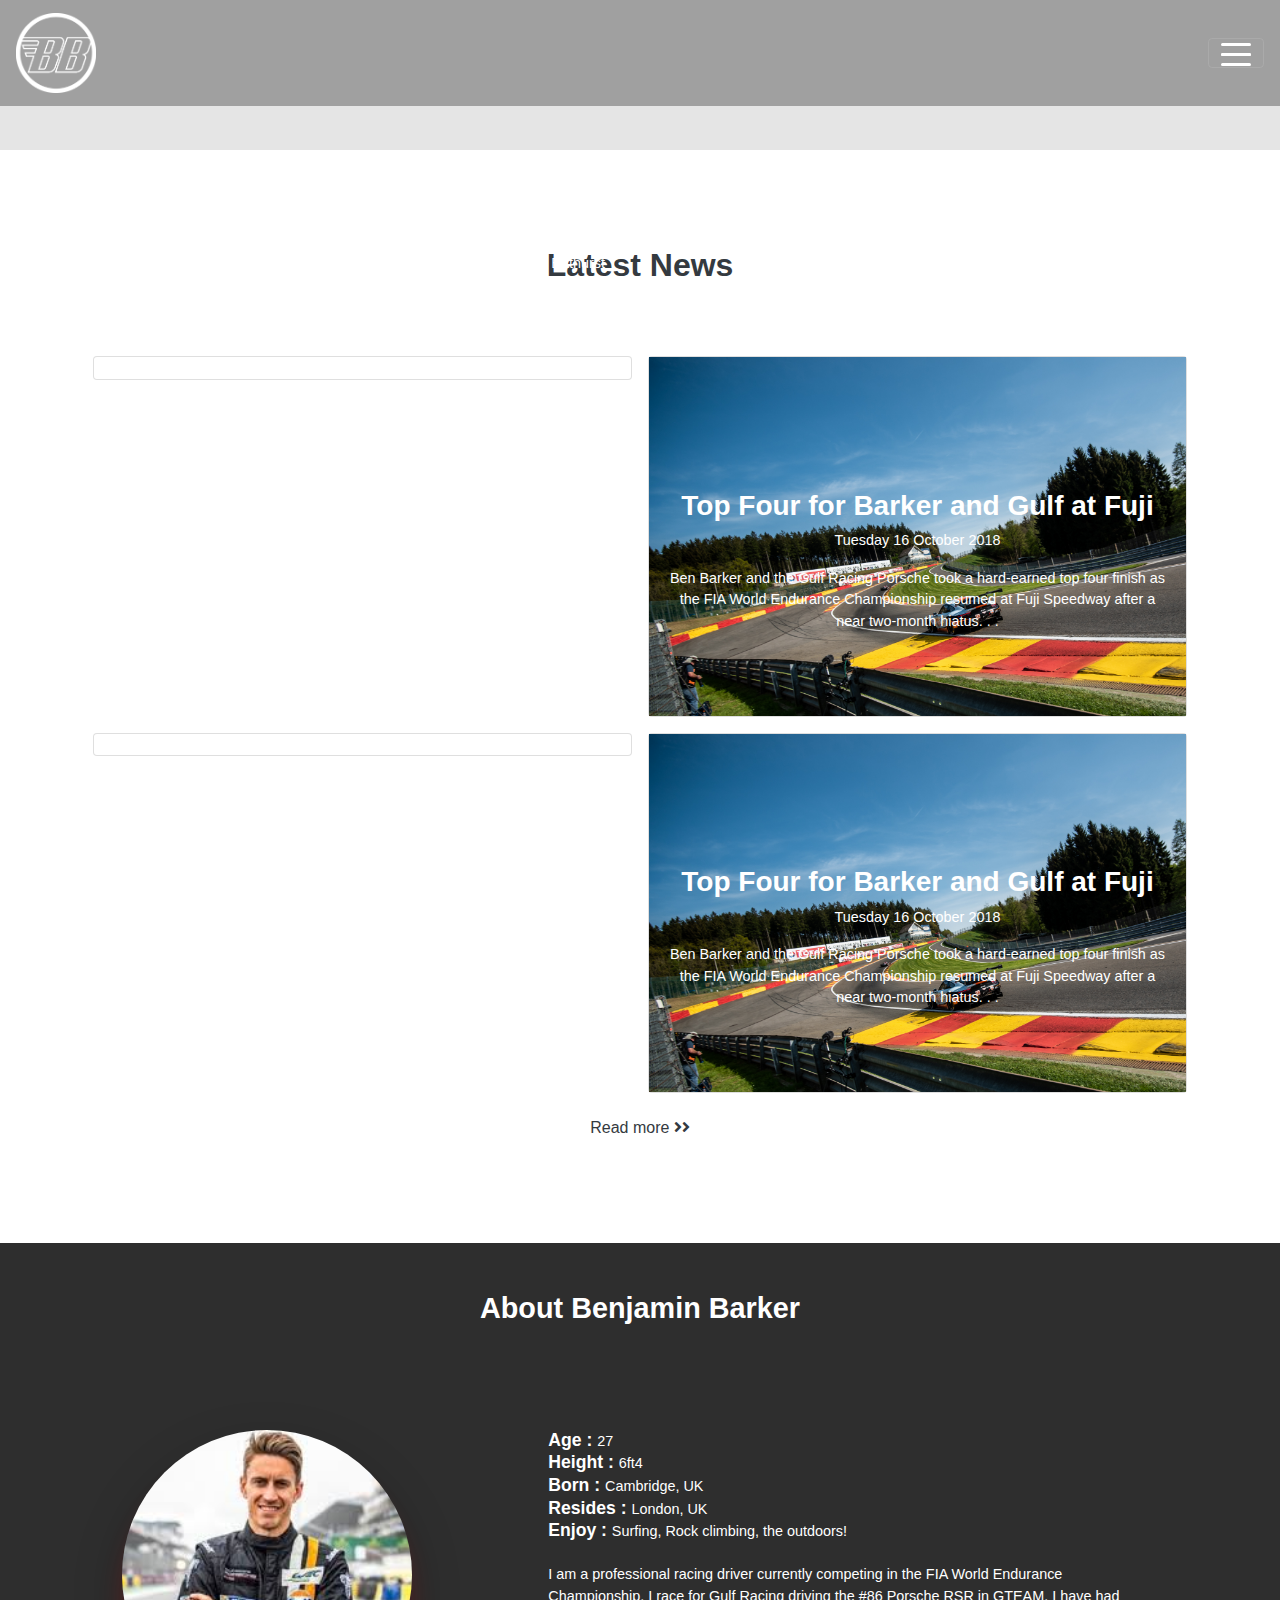
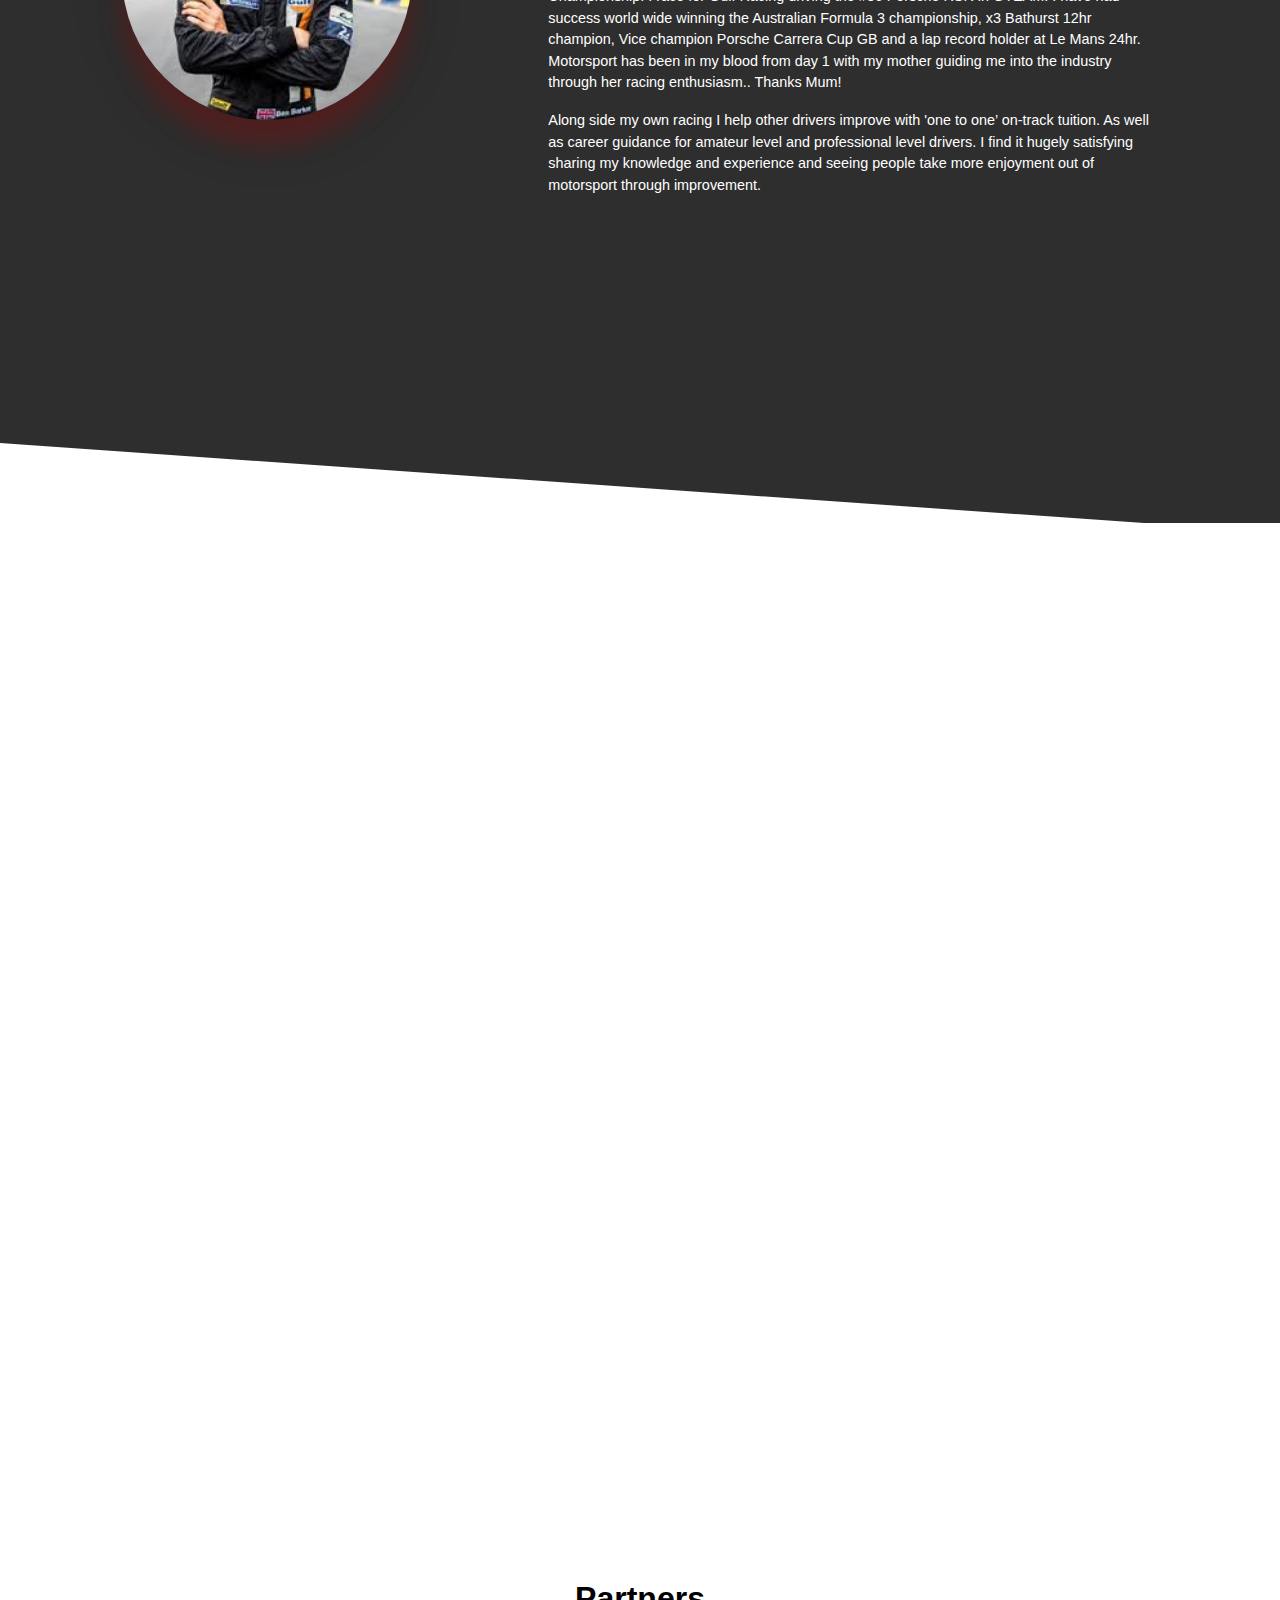
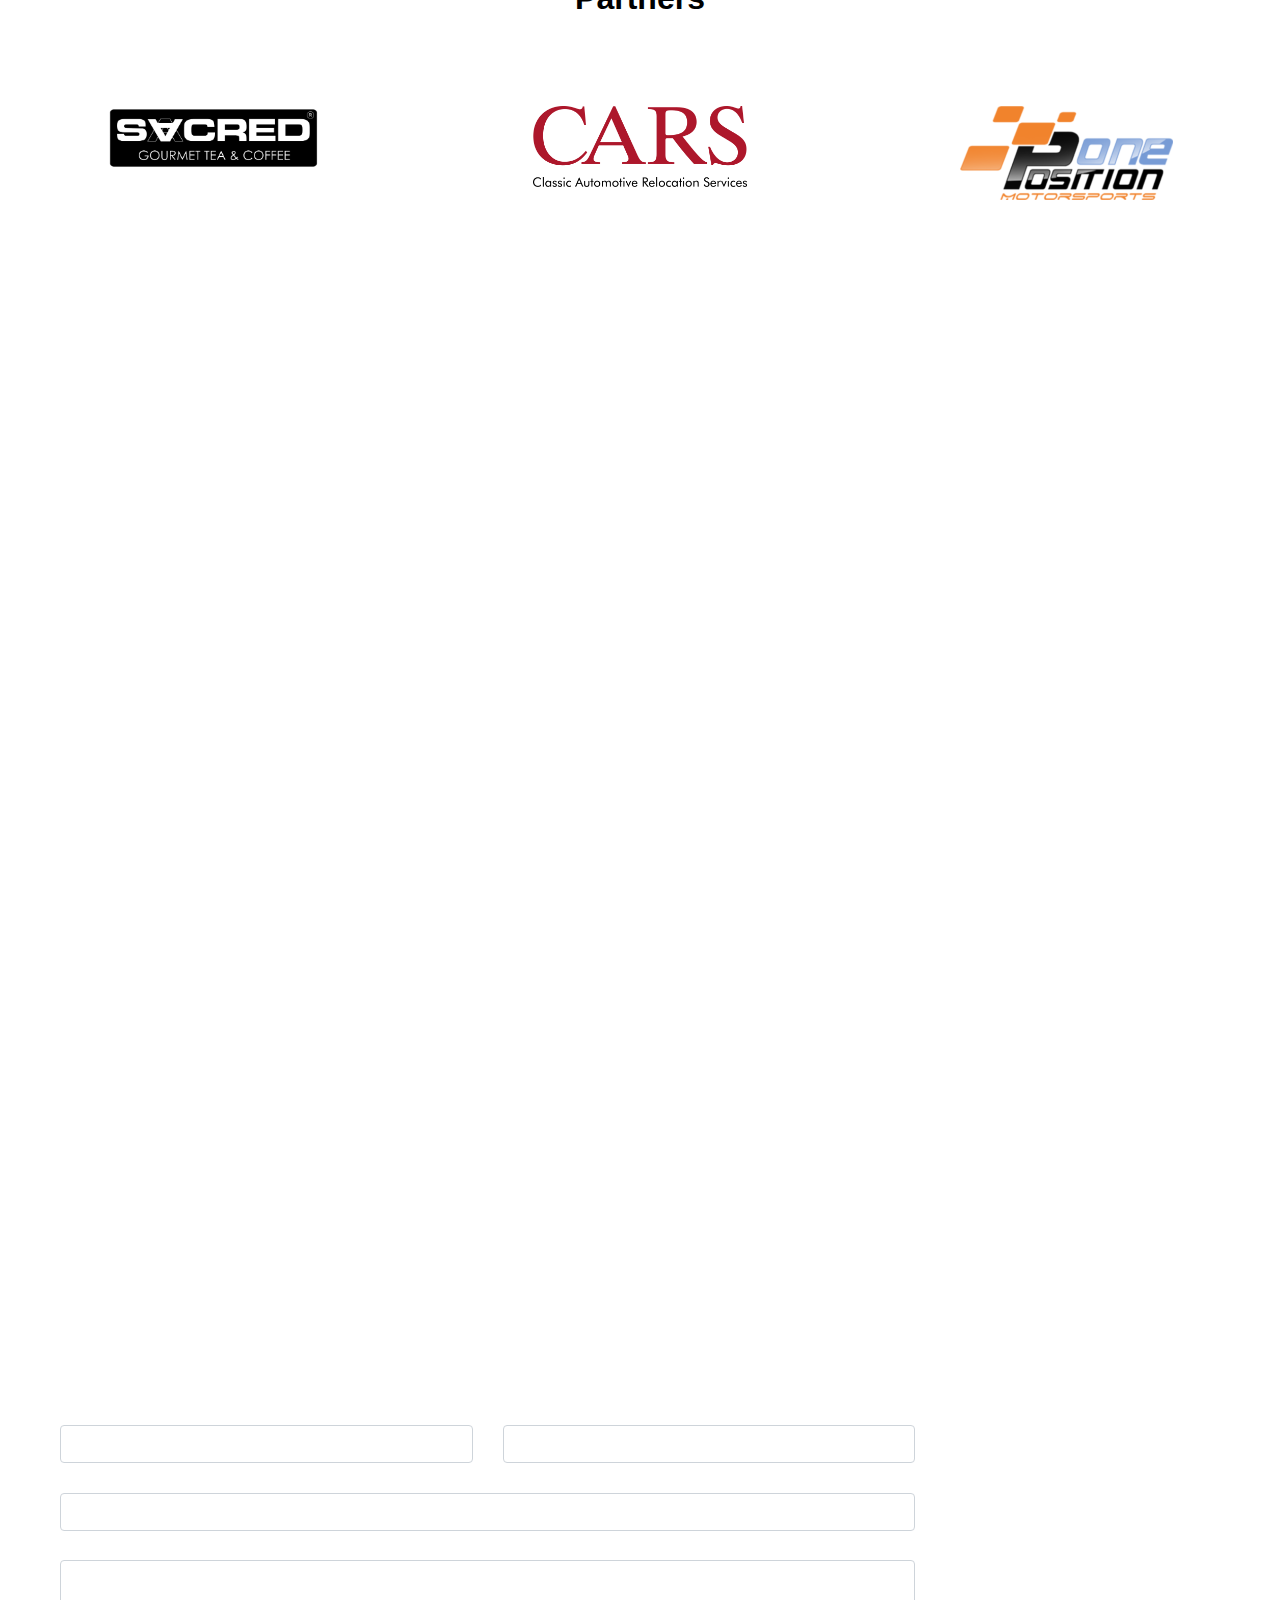
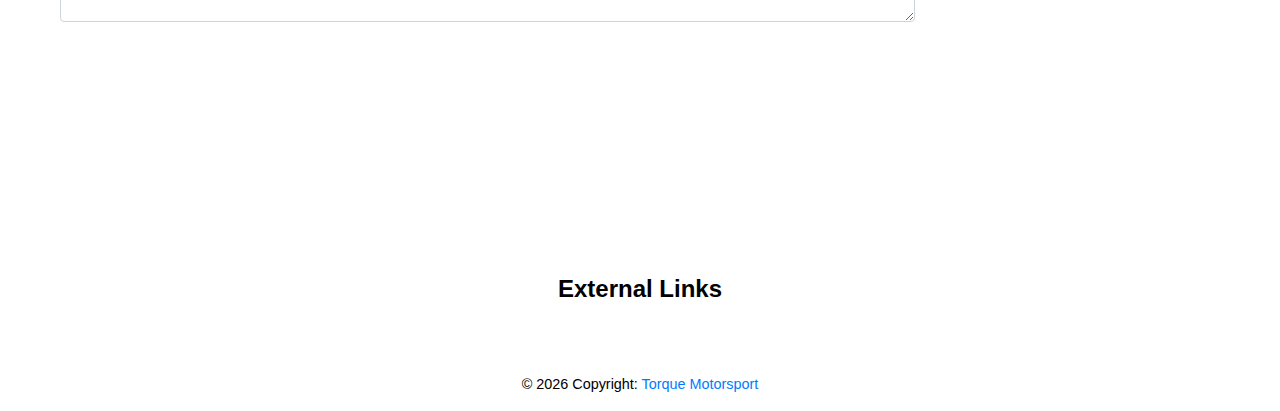
==== commit ea286fc1: "Assed Skew to the sections" ====
--- a/index.html
+++ b/index.html
@@ -95,7 +95,7 @@
         </section>
         <!-- /.Introduction Section -->
         <!-- News Section -->
-        <section id="news" class="my-5 pb-5 blue-grey lighten-5">
+        <section id="news" class="my-5 pb-5 light-gray lighten-5">
             <div class="container">
                 <div class="row">
                     <div class=" mx-auto my-5 pb-2">
@@ -110,8 +110,8 @@
                                 <div class="stripe rgba-black-light">
                                     <a href="./bathurst-hat-trick.html" class="text-white">
                                         <h3 class="sub-head wow fadeInDown" data-wow-duration="2">Barker completes Bathurst Hat-trick</h3>
-                                        <p id="date" class="wow fadeInDown" data-wow-duration="2">Monday 4th February 2019</p>
-                                        <p id="excerpt" class="wow fadeInDown" data-wow-duration="2">
+                                        <p class="wow fadeInDown" data-wow-duration="2">Monday 4th February 2019</p>
+                                        <p class="wow fadeInDown" data-wow-duration="2">
                                             Ben Barker continued his fine record at one of the toughest sportscar races of the year by guiding the Grove Racing team to another victory in the Bathurst 12 Hours. . .
                                         </p>
                                     </a>
@@ -144,8 +144,8 @@
                                 <div class="stripe rgba-black-light">
                                     <a href="./bathurst-hat-trick.html" class="text-white">
                                         <h3 class="sub-head wow fadeInDown" data-wow-duration="2">Barker completes Bathurst Hat-trick</h3>
-                                        <p id="date" class="wow fadeInDown" data-wow-duration="2">Monday 4th February 2019</p>
-                                        <p id="excerpt" class="wow fadeInDown" data-wow-duration="2">
+                                        <p class="wow fadeInDown" data-wow-duration="2">Monday 4th February 2019</p>
+                                        <p class="wow fadeInDown" data-wow-duration="2">
                                             Ben Barker continued his fine record at one of the toughest sportscar races of the year by guiding the Grove Racing team to another victory in the Bathurst 12 Hours. . .
                                         </p>
                                     </a>
@@ -177,13 +177,13 @@
             </div>
         </section>
         <!-- /.News Section -->
-        <hr>
-        <hr>
+        
+        
         <!-- About Section -->
-        <section id="about">
-            <div class="container-fluid par-view par3 parallax">
-                <div class="row">
-                    <div class=" mx-auto my-5 pb-5">
+        <section id="about" class="elegant-color">
+            <div class="container-fluid par-view par3 parallax slantedA">
+                <div class="row">
+                    <div class="mx-auto my-5 pb-5">
                         <h2 class="header-font wow fadeInDown" data-wow-duration="2">About Benjamin Barker</h2>
                     </div>
                 </div>
@@ -219,7 +219,7 @@
         <!-- /.About Section -->
         <!-- Social Section -->
         <section id="social">
-            <div class="container-fluid">
+            <div class="container-fluid slantedB">
                 <div class="container-fluid">
                     <div class="elfsight-app-107b8dfe-a9a6-4264-861c-5c6309b5fcd2"></div>
                 </div>
@@ -232,18 +232,14 @@
 
         </section>
         <!-- /.Calender Section -->
-        <hr>
-        <hr>
         <!-- Parallax -->
         <div class="par-view par1 parallax"></div>
         <!-- ./Parallax -->
-        <hr>
-        <hr>
         <!-- Partners Section -->
-        <section id="partners" class="my-5 pb-5 elegant-color">
+        <section id="partners" class="my-5 pb-5">
             <div class="container-fluid">
                 <div class="row">
-                    <div class="mx-auto my-5 pb-5">
+                    <div class="mx-auto my-5">
                         <h2 class="header-font wow fadeInDown" data-wow-duration="2">Partners</h2>
                     </div>
                 </div>
@@ -252,19 +248,19 @@
                         <div class="carousel-inner">
                             <div class="carousel-item active">
                                 <div class="row">
-                                    <div class="col-sm-4">
+                                    <div class="col-sm-4 text-center">
                                         <a href="">
                                             <img src="./assets/logo/Sacred.png" alt="" class="partner-dimentions">
                                         </a>
                                     </div>
 
-                                    <div class="col-sm-4">
+                                    <div class="col-sm-4 text-center">
                                         <a href="">
                                             <img src="./assets/logo/cars.png" alt="" class="partner-dimentions">
                                         </a>
                                     </div>
 
-                                    <div class="col-sm-4">
+                                    <div class="col-sm-4 text-center">
                                         <a href="">
                                             <img src="./assets/logo/positionone.png" alt="" class="partner-dimentions">
                                         </a>
@@ -274,19 +270,19 @@
 
                             <div class="carousel-item">
                                 <div class="row">
-                                    <div class="col-sm-4">
+                                    <div class="col-sm-4 text-center">
                                         <a href="">
                                             <img src="./assets/logo/Montaplast.png" alt="" class="partner-dimentions">
                                         </a>
                                     </div>
-                                    <div class="col-sm-4">
+                                    <div class="col-sm-4 text-center">
                                         <div class="partner-logo-sections">
                                             <a href="">
                                                 <img src="./assets/logo/joe-macari.png" alt="" class="partner-dimentions">
                                             </a>
                                         </div>
                                     </div>
-                                    <div class="col-sm-4">
+                                    <div class="col-sm-4 text-center">
                                         <div class="partner-logo-sections">
                                             <a href="">
                                                 <img src="./assets/logo/image001.png" alt="" class="partner-dimentions">
@@ -309,16 +305,12 @@
             </div>
         </section>
         <!-- /.Partners Section -->
-        <hr>
-        <hr>
         <!-- Parallax -->
         <div class="par-view par2 parallax"></div>
         <!-- ./Parallax -->
-        <hr>
-        <hr>
         <!-- Contact Section -->
-        <section id="contact" class="my-5 pb-5 elegant-color">
-            <div class="container-fluid">
+        <section id="contact" class="my-5 pb-5 elegant-color slantedC">
+            <div class="container-fluid correctionC">
                 <div class="row">
                     <div class="col-12">
                         <div class="text-center my-5 pb-5">
@@ -420,7 +412,7 @@
 
     <!-- Footer Section -->
     <!-- Footer -->
-    <footer class="page-footer elegant-color">
+    <footer class="page-footer">
         <!-- Footer Links -->
         <div class="container-fluid text-center text-md-center">
         
@@ -447,24 +439,24 @@
         <ul class="list-unstyled list-inline text-center">
             <li class="list-inline-item">
                 <a class="btn-floating btn-fb mx-1" href="" target="_blank">
-                    <i class="fab fa-facebook-f fa-fw social-icon"> </i>
+                    <i class="fab fa-facebook-f fa-fw social-icon black-text"> </i>
                 </a>
             </li>
             <li class="list-inline-item">
                 <a class="btn-floating btn-tw mx-1" href="" target="_blank">
-                    <i class="fab fa-twitter fa-fw social-icon"> </i>
+                    <i class="fab fa-twitter fa-fw social-icon black-text"> </i>
                 </a>
             </li>
             <li class="list-inline-item">
                 <a class="btn-floating btn-insta mx-1" href="" target="_blank">
-                    <i class="fab fa-instagram fa-fw social-icon"> </i>
+                    <i class="fab fa-instagram fa-fw social-icon black-text"> </i>
                 </a>
             </li>
         </ul>
         <!-- Social buttons -->
         <!-- Copyright -->
-        <div class="footer-copyright text-center py-3">© <span id="year"></span> Copyright:
-            <a href="http://www.torquetogether.com" target="_blank">Torque Motorsport</a>
+        <div class="footer-copyright text-center py-3 black-text">© <span id="year"></span> Copyright:
+            <a class="black-text" href="http://www.torquetogether.com" target="_blank">Torque Motorsport</a>
         </div>
     </footer>
     <!-- /.Footer Section -->
--- a/assets/css/style.css
+++ b/assets/css/style.css
@@ -1,12 +1,12 @@
 
 /* Basic Styles */
 body {
-    background: #2e2e2e;
     font-family: objektiv-mk1, sans-serif;
     font-style: normal;
     font-weight: 200;
     font-size:0.9rem;
     color:white;
+    background-color:white;
 }
 main{
     height:100%;
@@ -48,15 +48,70 @@
     background-color: white;
 }
 
-#about .container-fluid:nth-child(2) {
-    background-color: #000000;
-    height: 40rem;
-    transform: skewY(2deg);
+/* Slanted */
+.slantedA{
     position: relative;
-    bottom: 15rem;
-}
-#about .container-fluid .container-fluid{
-    transform:skewY(-2deg);
+    width: 100%;
+    height: auto;
+    box-sizing: border-box;
+    background-color: #2E2E2E;
+    color: white;
+    margin-bottom: 5rem;
+}
+
+.slantedA:after{
+    position: absolute;
+    width: 100%;
+    height: 100%;
+    content: '';
+    background: inherit;
+    z-index: -1;
+    top: 0;
+    right: 0;
+    bottom: 0;
+    left: 0;
+    transform-origin: top left;
+    transform: skewY(4deg);
+}
+
+.slantedB{
+    position: relative;
+    width: 100%;
+    height: auto;
+    background-color: white;
+    box-sizing: border-box;
+    padding: 30px;
+    color: black;
+}
+
+.slantedB:after{
+    position: absolute;
+    width: 100%;
+    height: 100%;
+    content: '';
+    background: inherit;
+    z-index: -1;
+    top: 0;
+    right: 0;
+    bottom: 0;
+    left: 0;
+    transform-origin: bottom;
+    transform: skewY(4deg);
+}
+
+.slantedC{
+    position: relative;
+    width: 100%;
+    height: auto;
+    background-color: white;
+    box-sizing: border-box;
+    padding: 30px;
+    color: white;
+    transform: skewY(4deg);
+}
+.correctionC {
+    transform: skewY(-4deg);
+    margin-bottom: 5rem;
 }
 /* Parallax */
 .parallax { 
@@ -76,8 +131,9 @@
     background-image: url('../img/86(4).jpg');
 }
 .par3 {
-    background: url('../img/M18_4002_fine.png');
-}
+    background-image: url('../img/M18_4002_fine.png');
+}
+
 /* Nav Icon */
 .animated-icon2{
 width: 30px;
@@ -157,13 +213,13 @@
     transition: all 0.2s ease-in; 
 }
 .nav-logo.grow {
+    width:6rem;
+    height:6rem;
+    transition: all 0.2s ease-in; 
+}
+.nav-logo {
     width:5rem;
     height:5rem;
-    transition: all 0.2s ease-in; 
-}
-.nav-logo {
-    width:3rem;
-    height:3rem;
     transition: all 0.2s ease-in; 
 }
 .animated-icon2 span:hover {
@@ -244,6 +300,9 @@
 }
 
 /* About */
+#about .par-view {
+    height:50rem;
+}
 #about h2.header-font{
     font-size: 1.8rem;
 }
@@ -257,7 +316,6 @@
     -webkit-box-shadow: 0 27px 24px 0 rgba(240, 5, 5,.2),0 20px 50px 0 rgba(0,0,0,.22)!important;
     box-shadow: 0 27px 24px 0 rgba(240, 5, 5, 0.2),0 20px 50px 0 rgba(0,0,0,.22)!important;
 }
-
 
 #about .col-sm-6.col-lg-3.offset-lg-1 {
     padding-bottom:4rem;
@@ -296,15 +354,17 @@
 }
 
 /* Partners */
+#partners .header-font {
+    color:black;
+}
 #partners .col-sm-6{
     padding:0;
 }
-#partners .carousel-inner{
+#partners {
     height: 540px;
 }
 .partner-dimentions {
-    width:100%;
-    height: 100%;
+    width:70%;
     padding:2rem;
 }
 
@@ -326,7 +386,9 @@
     transition: all 0.5s ease-in;
     color:red;
 }
-
+footer.page-footer {
+    color:black;
+}
 /* Blogs Page */
 #blogs {
     height:50rem;
@@ -396,7 +458,7 @@
 }
 /* Media */
 @media (min-width:576px) and (max-width:767px) {
-    #partners .carousel-inner{
+    #partners {
         height: 175px;
     }
 }
@@ -409,7 +471,7 @@
     }
 }
 @media (min-width:768px) and (max-width:991px) {
-    #partners .carousel-inner{
+    #partners {
         height: 300px;
     }
     .section-view {
@@ -418,7 +480,7 @@
 }
 
 @media (min-width:992px) and (max-width:1023px) {
-    #partners .carousel-inner{
+    #partners {
         height: 250px;
     }
     .section-view {
@@ -435,7 +497,7 @@
 } 
 
 @media (min-width:1024px) and (max-width:1439px) {
-    #partners .carousel-inner{
+    #partners {
         height: 240px;
     }
     .section-view {
@@ -444,7 +506,7 @@
 }
 
 @media (min-width:1440px) {
-    #partners .carousel-inner{
+    #partners {
         height: 300px;
     }
     #about-text {
@@ -466,7 +528,7 @@
 }
 
 @media (min-width:1920px) and (max-width:2559px) {
-    #partners .carousel-inner{
+    #partners {
         height: 380px;
     }
     .section-view {
@@ -474,7 +536,7 @@
     }
 }
 @media (min-width:2560px) {
-    #partners .carousel-inner{
+    #partners {
         height: 450px;
     }
     .section-view {
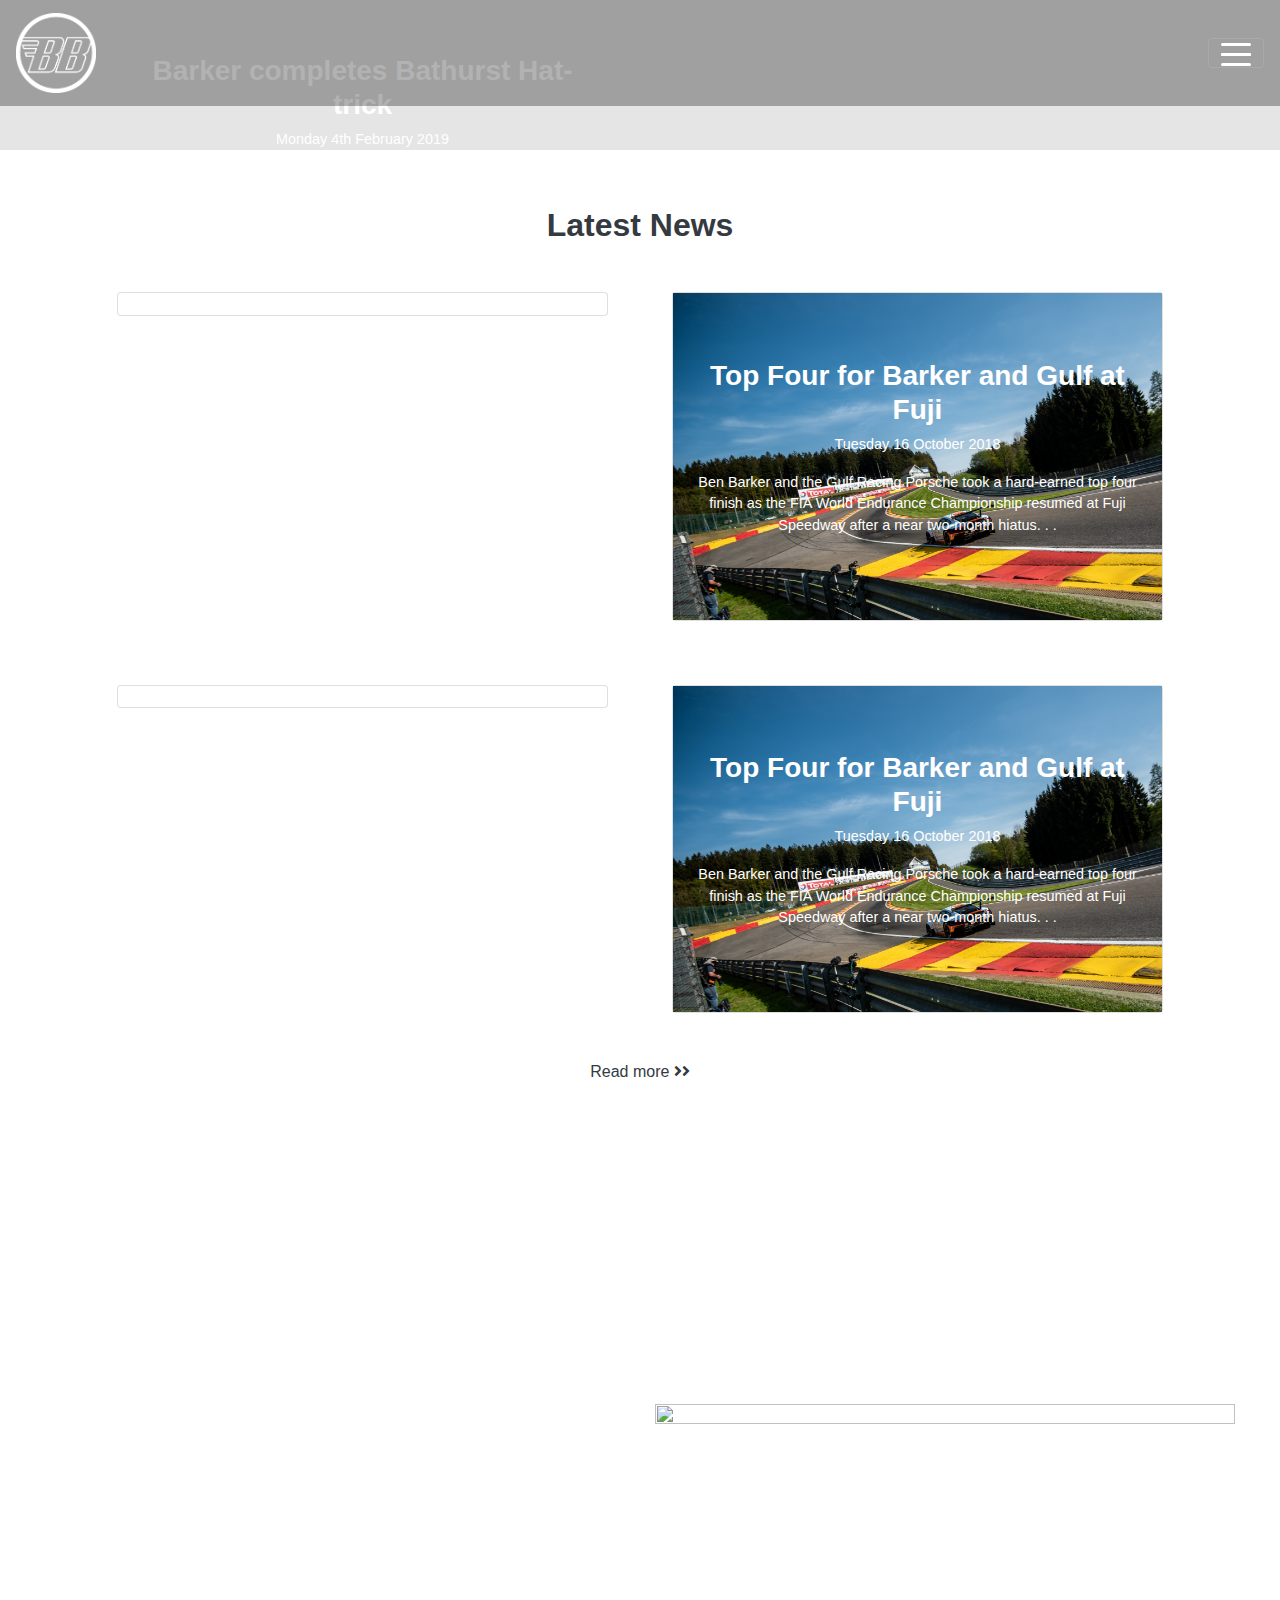
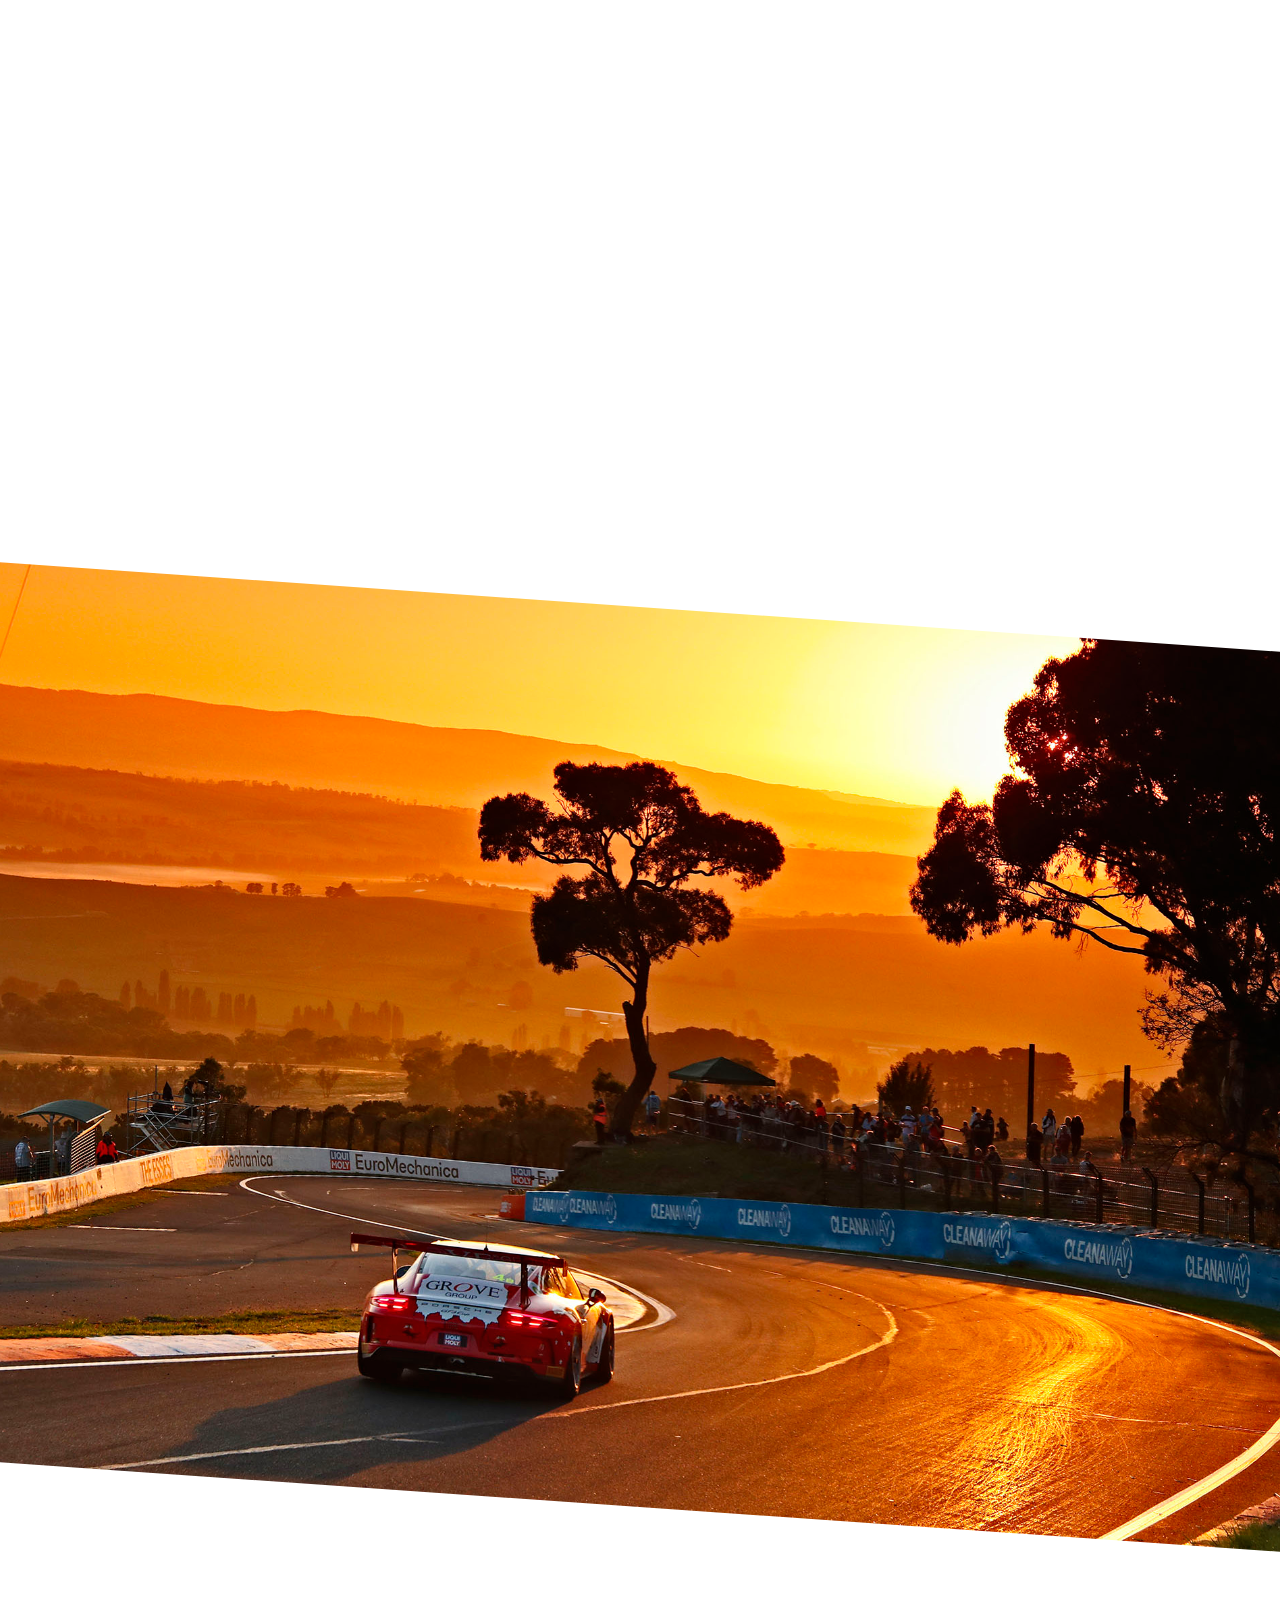
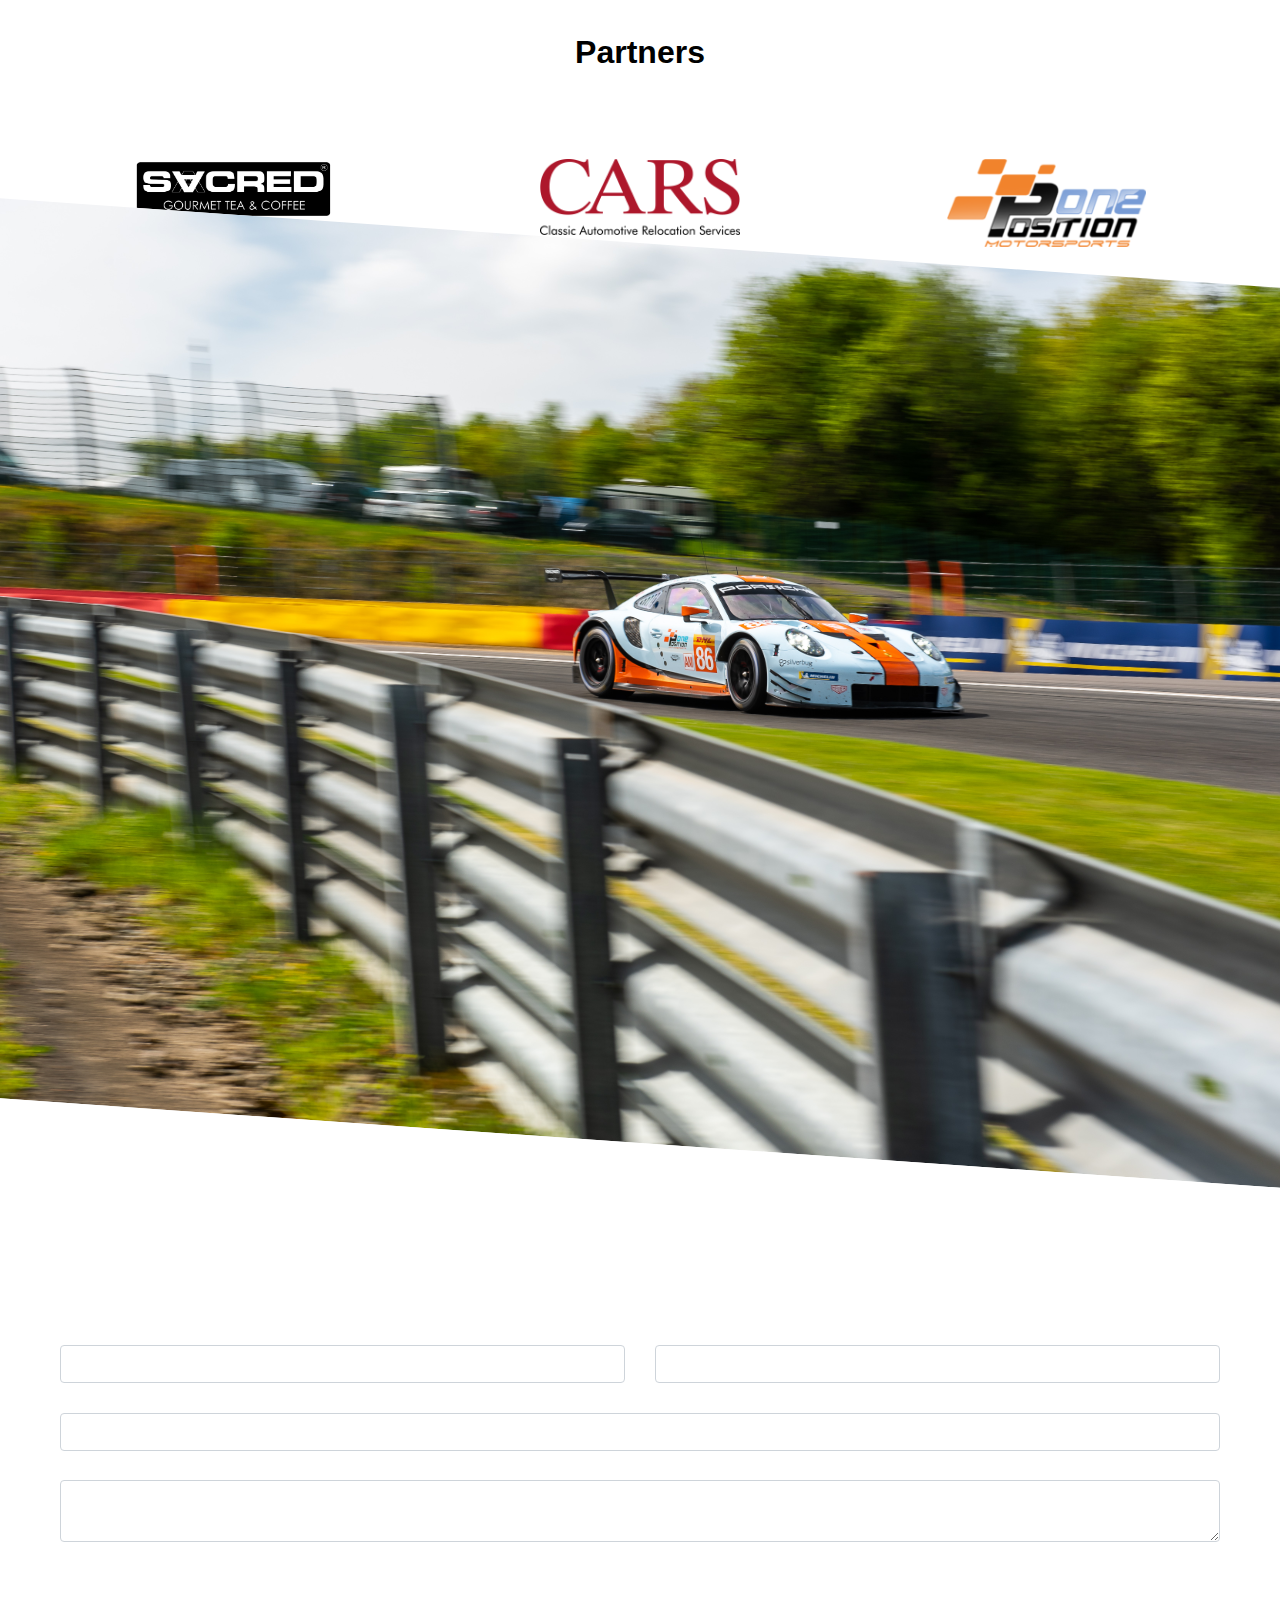
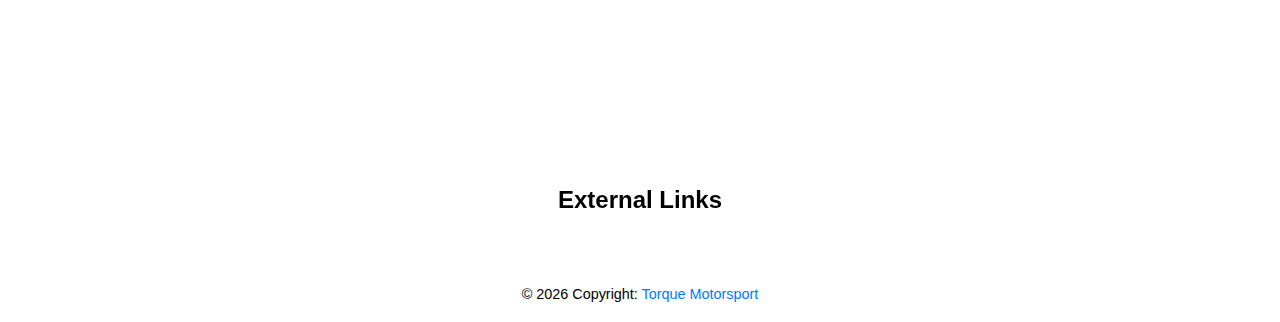
==== commit a4cadff5: "Added bacKground to contact form and added slated div to news page" ====
--- a/index.html
+++ b/index.html
@@ -98,12 +98,12 @@
         <section id="news" class="my-5 pb-5 light-gray lighten-5">
             <div class="container">
                 <div class="row">
-                    <div class=" mx-auto my-5 pb-2">
+                    <div class=" mx-auto my-2">
                         <h2 class="header-font wow fadeInDown text-dark" data-wow-duration="2">Latest News</h2>
                     </div>
                 </div>
                 <div class="row">
-                    <div class="col-sm-12 col-lg-6 p-2">
+                    <div class="col-sm-12 col-lg-6">
                         <div class="card collection-card z-depth-2">
                             <div class="view zoom"> 
                                 <img src="./assets/img/86(1).jpg" class="img-fluid" alt="">
@@ -120,7 +120,7 @@
                         </div>
                     </div>
 
-                    <div class="col-sm-12 col-lg-6 p-2">
+                    <div class="col-sm-12 col-lg-6">
                         <div class="card collection-card z-depth-2">
                             <div class="view zoom">
                                 <img src="./assets/img/86(2).jpg" class="img-fluid" alt="">
@@ -137,7 +137,7 @@
                         </div>
                     </div>
 
-                    <div class="col-sm-12 col-lg-6 p-2">
+                    <div class="col-sm-12 col-lg-6">
                         <div class="card collection-card z-depth-2">
                             <div class="view zoom"> 
                                 <img src="./assets/img/86(1).jpg" class="img-fluid" alt="">
@@ -154,7 +154,7 @@
                         </div>
                     </div>
 
-                    <div class="col-sm-12 col-lg-6 p-2">
+                    <div class="col-sm-12 col-lg-6">
                         <div class="card collection-card z-depth-2">
                             <div class="view zoom">
                                 <img src="./assets/img/86(2).jpg" class="img-fluid" alt="">
@@ -180,20 +180,15 @@
         
         
         <!-- About Section -->
-        <section id="about" class="elegant-color">
-            <div class="container-fluid par-view par3 parallax slantedA">
-                <div class="row">
+        <section id="about" class="white">
+            <div class="container-fluid par-view par3 parallax slantedC elegant-color">
+                <div class="row correctionC">
                     <div class="mx-auto my-5 pb-5">
-                        <h2 class="header-font wow fadeInDown" data-wow-duration="2">About Benjamin Barker</h2>
-                    </div>
-                </div>
-                <div class="row">
-                    <div class="col-sm-6 col-lg-3 offset-lg-1">
-                        <div id="about-img">
-                            <img src="./assets/img/ben-barker.jpeg" alt="" class="max-img img-depth wow fadeInUp" data-wow-duration="2">
-                        </div>
-                    </div>
-                    <div id="about-text" class="col-sm-6 offset-lg-1 sub-font">
+                        <h2 class="header-font wow fadeInDown text-center" data-wow-duration="2">About Benjamin Barker</h2>
+                    </div>
+                </div>
+                <div class="row correctionC">
+                    <div id="about-text" class="col-sm-6 sub-font">
                         <div class="d-block wow fadeInLeft" data-wow-duration="2">
                             <h4 class="sub-head d-inline">Age : </h4><span>27</span>
                         </div>
@@ -213,14 +208,19 @@
                         <p class="wow fadeInLeft" data-wow-duration="2">I am a professional racing driver currently competing in the FIA World Endurance Championship. I race for Gulf Racing driving the #86 Porsche RSR in GTEAM. I have had success world wide winning the Australian Formula 3 championship, x3 Bathurst 12hr champion, Vice champion Porsche Carrera Cup GB and a lap record holder at Le Mans 24hr. Motorsport has been in my blood from day 1 with my mother guiding me into the industry through her racing enthusiasm.. Thanks Mum!</p>
                         <p class="wow fadeInLeft" data-wow-duration="2">Along side my own racing I help other drivers improve with 'one to one’ on-track tuition. As well as career guidance for amateur level and professional level drivers. I find it hugely satisfying sharing my knowledge and experience and seeing people take more enjoyment out of motorsport through improvement.</p>
                     </div>
+                    <div class="col-sm-6">
+                        <div id="about-img">
+                            <img src="./assets/img/Ben Cut Out.png" alt="" class="max-img">
+                        </div>
+                    </div>
                 </div>
             </div>
         </section>
         <!-- /.About Section -->
         <!-- Social Section -->
-        <section id="social">
-            <div class="container-fluid slantedB">
-                <div class="container-fluid">
+        <section id="social" class="">
+            <div class="container-fluid slantedC">
+                <div class="container-fluid correctionC">
                     <div class="elfsight-app-107b8dfe-a9a6-4264-861c-5c6309b5fcd2"></div>
                 </div>
             </div>
@@ -233,11 +233,11 @@
         </section>
         <!-- /.Calender Section -->
         <!-- Parallax -->
-        <div class="par-view par1 parallax"></div>
+        <div class="par-view par1 parallax slantedC"></div>
         <!-- ./Parallax -->
         <!-- Partners Section -->
-        <section id="partners" class="my-5 pb-5">
-            <div class="container-fluid">
+        <section id="partners" class="my-5 pb-5 slantedC">
+            <div class="container-fluid correctionC">
                 <div class="row">
                     <div class="mx-auto my-5">
                         <h2 class="header-font wow fadeInDown" data-wow-duration="2">Partners</h2>
@@ -306,14 +306,14 @@
         </section>
         <!-- /.Partners Section -->
         <!-- Parallax -->
-        <div class="par-view par2 parallax"></div>
+        <div class="par-view par2 parallax slantedC"></div>
         <!-- ./Parallax -->
         <!-- Contact Section -->
-        <section id="contact" class="my-5 pb-5 elegant-color slantedC">
+        <section id="contact" class="mb-5 pb-5 elegant-color par4 parallax slantedC">
             <div class="container-fluid correctionC">
                 <div class="row">
                     <div class="col-12">
-                        <div class="text-center my-5 pb-5">
+                        <div class="text-center my-5">
                             <!--Section heading-->
                             <h2 class="header-font wow fadeInDown" data-wow-duration="2">Contact</h2>
                         </div>
@@ -325,7 +325,7 @@
                 </div>
                 <div class="row">
                     <!--Grid column-->
-                    <div class="col-md-9 mb-md-0 mb-5">
+                    <div class="col-md-12 mb-md-0 mb-5">
                         <form id="contact-form" name="contact-form" action="mail.php" method="POST">
                             <!--Grid row-->
                             <div class="row">
@@ -382,24 +382,6 @@
                             <a class="btn" onclick="document.getElementById('contact-form').submit();">Send&nbsp;&nbsp;<i class="fas fa-paper-plane"></i></a>
                         </div>
                         <div class="status"></div>
-                    </div>
-                    <!--Grid column-->
-            
-                    <!--Grid column-->
-                    <div class="col-md-3 text-center">
-                        <ul class="list-unstyled mb-0">
-                            <li><i class="fas fa-map-marker-alt fa-2x"></i>
-                                <p>Unit 9, New Rookery Farm, Silverstone, NN12 8UP</p>
-                            </li>
-            
-                            <li><i class="fas fa-phone mt-4 fa-2x"></i>
-                                <p>01327 850500</p>
-                            </li>
-            
-                            <li><i class="fas fa-envelope mt-4 fa-2x"></i>
-                                <p>hello@torquetogether.com</p>
-                            </li>
-                        </ul>
                     </div>
                     <!--Grid column-->
             
@@ -455,7 +437,7 @@
         </ul>
         <!-- Social buttons -->
         <!-- Copyright -->
-        <div class="footer-copyright text-center py-3 black-text">© <span id="year"></span> Copyright:
+        <div class="text-center py-3 black-text">© <span id="year"></span> Copyright:
             <a class="black-text" href="http://www.torquetogether.com" target="_blank">Torque Motorsport</a>
         </div>
     </footer>
--- a/assets/css/style.css
+++ b/assets/css/style.css
@@ -133,7 +133,9 @@
 .par3 {
     background-image: url('../img/M18_4002_fine.png');
 }
-
+.par4 {
+    background-image: url('../img/M18_0385_fine.png');
+}
 /* Nav Icon */
 .animated-icon2{
 width: 30px;
@@ -300,30 +302,33 @@
 }
 
 /* About */
+#about #about-text{
+    order:2;
+    text-align: center;
+}
 #about .par-view {
-    height:50rem;
+    height:90rem;
 }
 #about h2.header-font{
     font-size: 1.8rem;
 }
 #about h4.sub-head{
     font-size: 1.1rem;
-}
-#about-img img, #img-backing img{
-    border-radius: 50%;
 }
 .img-depth {
     -webkit-box-shadow: 0 27px 24px 0 rgba(240, 5, 5,.2),0 20px 50px 0 rgba(0,0,0,.22)!important;
     box-shadow: 0 27px 24px 0 rgba(240, 5, 5, 0.2),0 20px 50px 0 rgba(0,0,0,.22)!important;
 }
-
 #about .col-sm-6.col-lg-3.offset-lg-1 {
     padding-bottom:4rem;
 }
+#about .correctionC{
+    margin:0;
+}
 
 /* News */
 #news .col-lg-6{
-    padding: 0;
+    padding: 2rem;
 }
 
 #news .img-fluid #news-articals .img-fluid{
@@ -477,6 +482,13 @@
     .section-view {
         height: 48rem;
     }
+    #about #about-text{
+        order:0;
+        text-align: right;
+    }
+    #about .par-view {
+        height:55rem;
+    }
 }
 
 @media (min-width:992px) and (max-width:1023px) {
@@ -485,6 +497,13 @@
     }
     .section-view {
         height: 44rem;
+    }
+    #about #about-text{
+        order:0;
+        text-align: right;
+    }
+    #about .par-view {
+        height:55rem;
     }
 }
 @media (min-width:1024px) {
@@ -503,6 +522,13 @@
     .section-view {
         height: 44rem;
     }
+    #about #about-text{
+        order:0;
+        text-align: right;
+    }
+    #about .par-view {
+        height:55rem;
+    }
 }
 
 @media (min-width:1440px) {
@@ -524,15 +550,25 @@
 }
 
 @media (min-width:1440px) and (max-width:1919px) {
-    
+    #about #about-text{
+        order:0;
+        text-align: right;
+    }
+    #about .par-view {
+        height:55rem;
+    }
 }
 
 @media (min-width:1920px) and (max-width:2559px) {
     #partners {
         height: 380px;
     }
-    .section-view {
-        height: 55rem;
+    #about #about-text{
+        order:0;
+        text-align: right;
+    }
+    #about .par-view {
+        height:55rem;
     }
 }
 @media (min-width:2560px) {
@@ -542,4 +578,11 @@
     .section-view {
         height: 60rem;
     }
+    #about #about-text{
+        order:0;
+        text-align: right;
+    }
+    #about .par-view {
+        height:55rem;
+    }
 }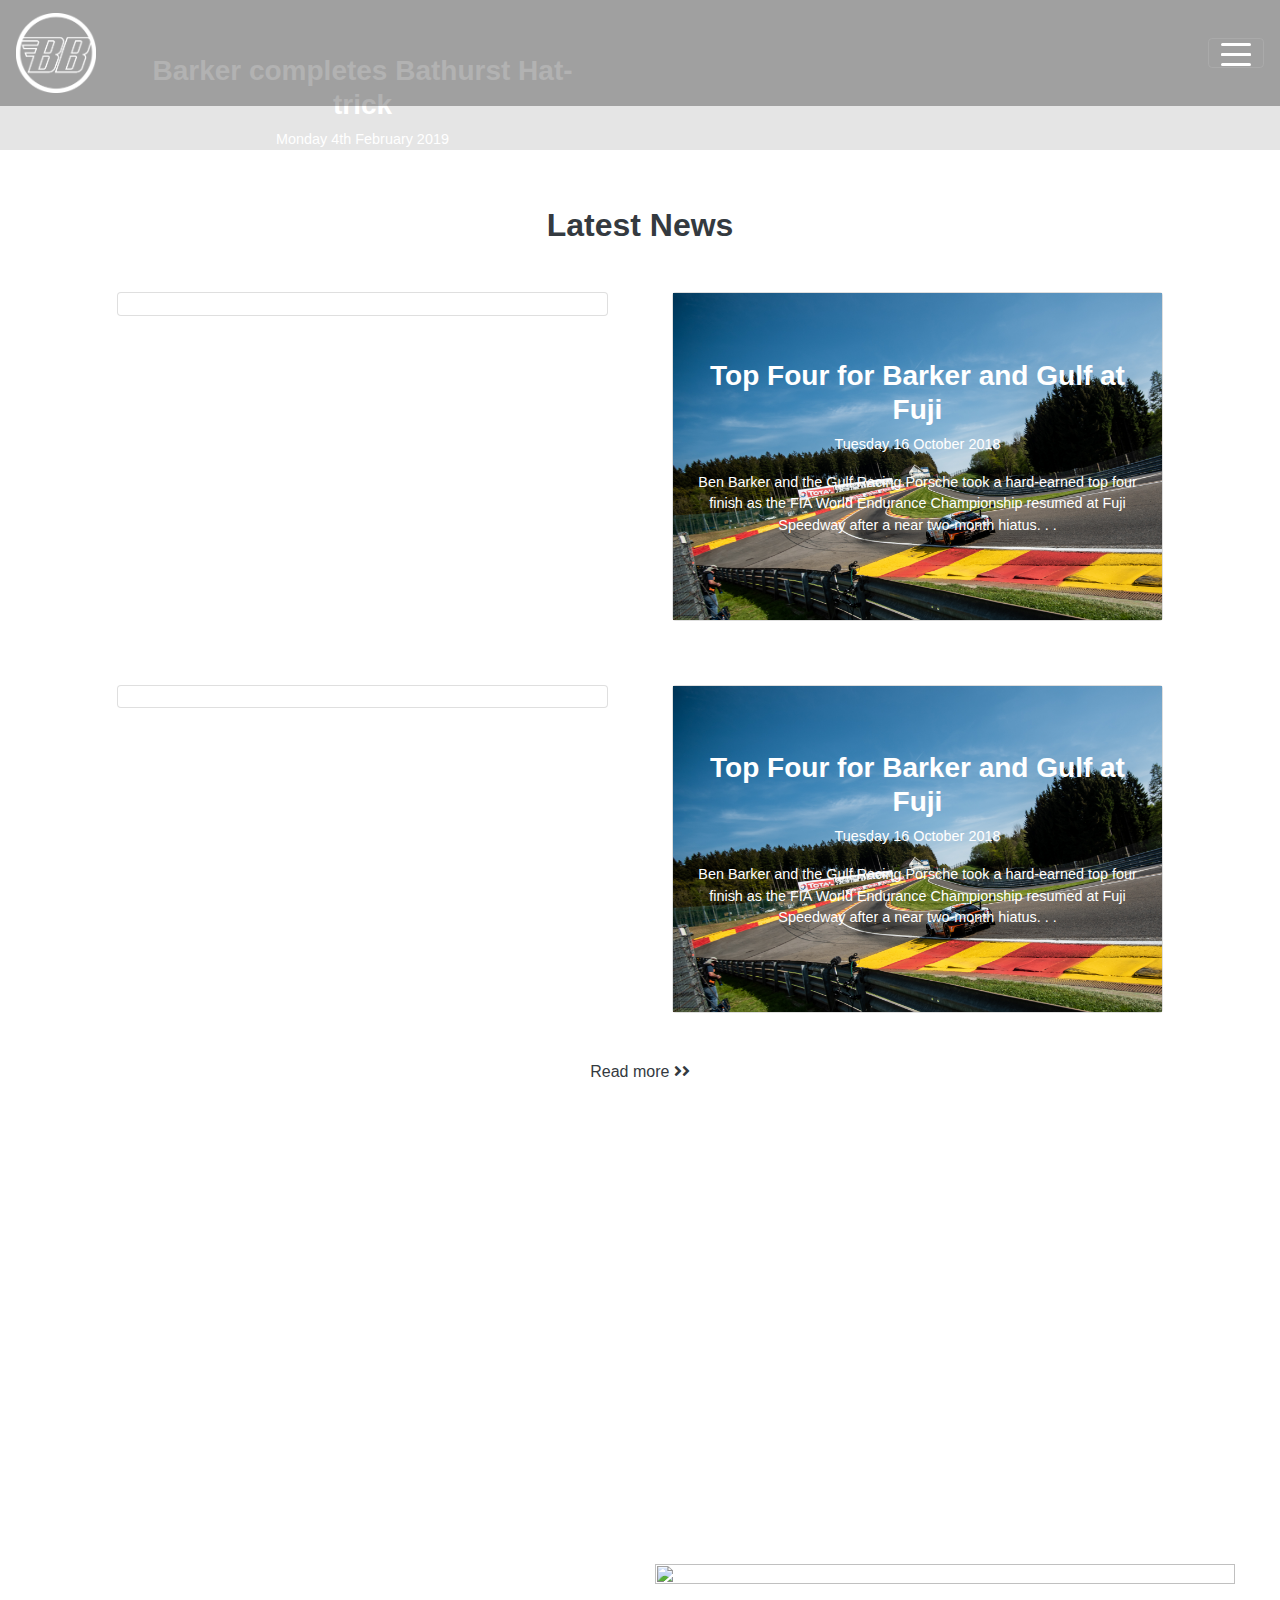
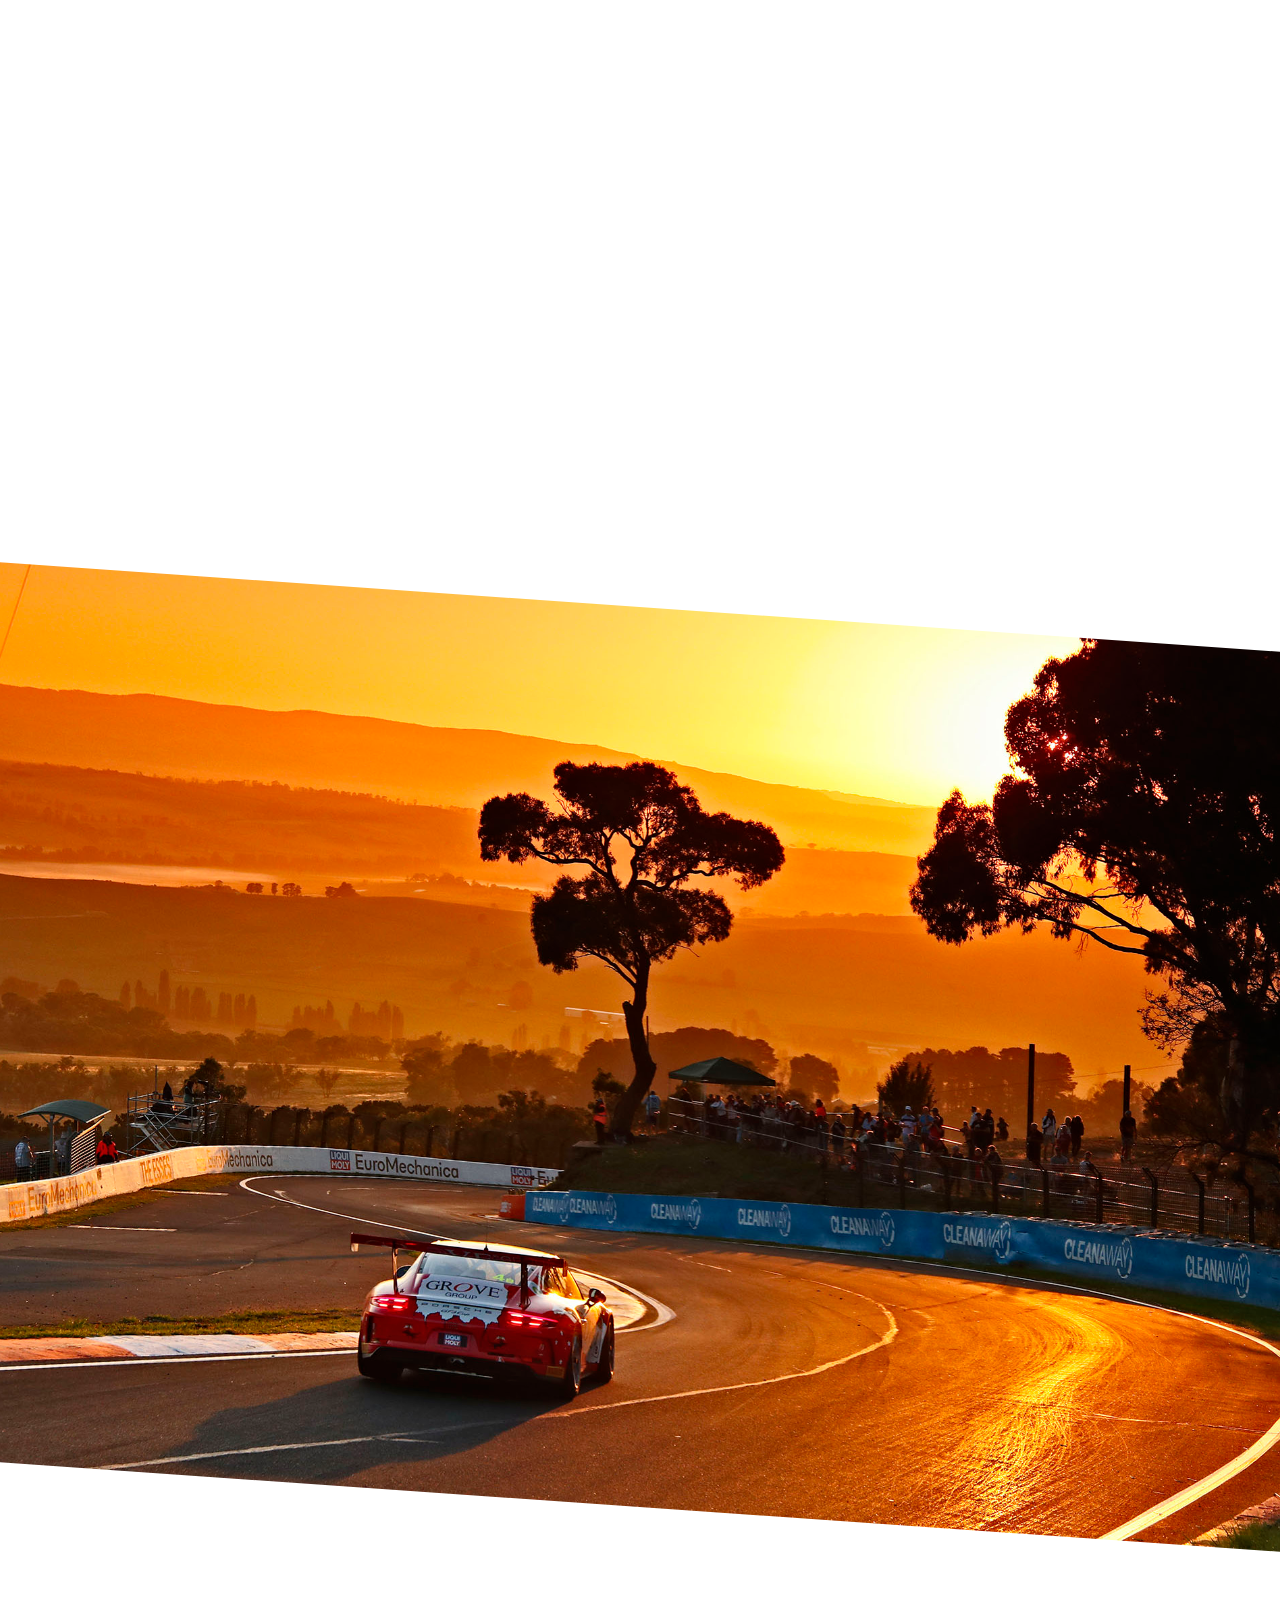
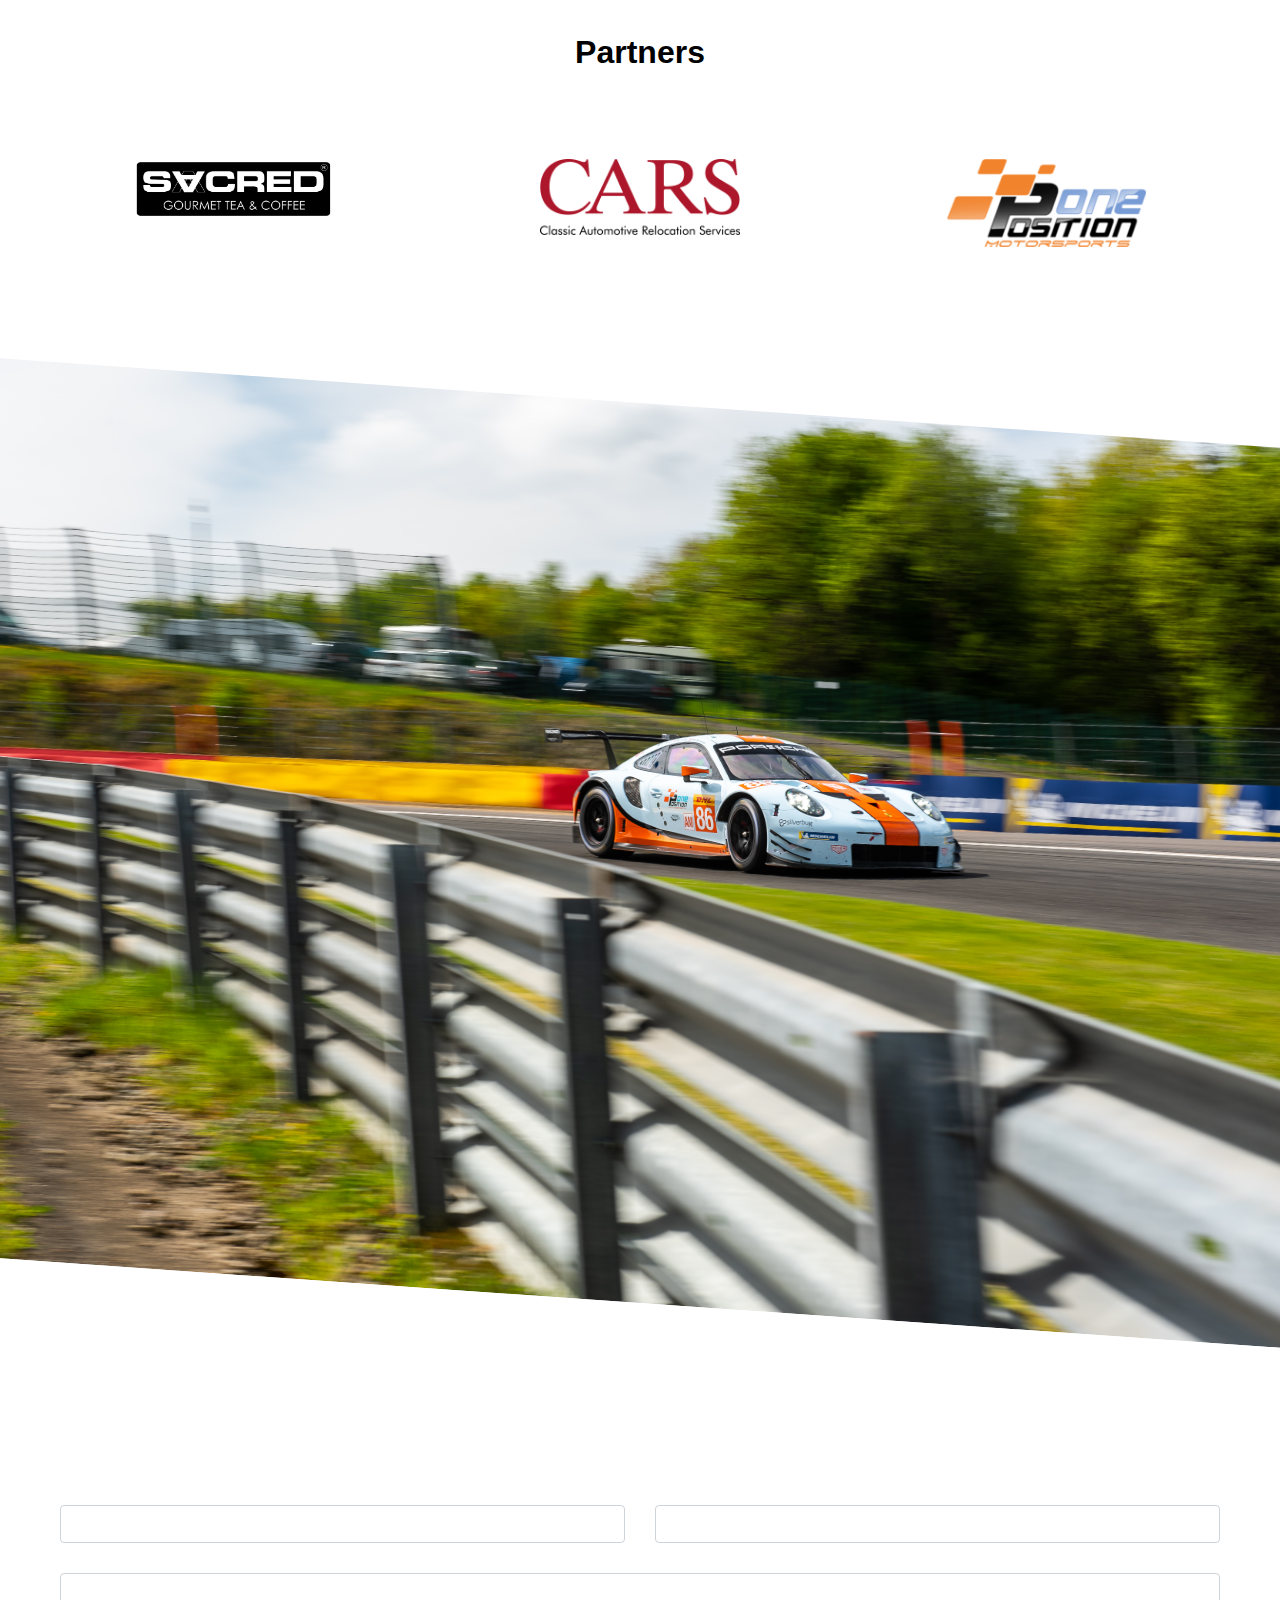
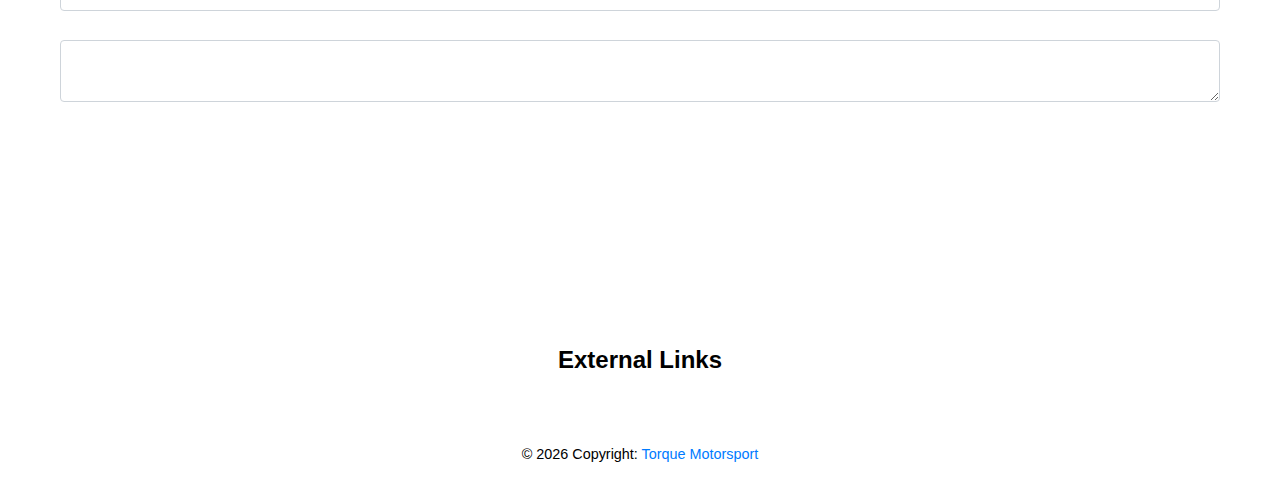
==== commit 0300266d: "Did some changes to the padding on each section" ====
--- a/index.html
+++ b/index.html
@@ -221,7 +221,7 @@
         <section id="social" class="">
             <div class="container-fluid slantedC">
                 <div class="container-fluid correctionC">
-                    <div class="elfsight-app-107b8dfe-a9a6-4264-861c-5c6309b5fcd2"></div>
+                    <div class="elfsight-app-107b8dfe-a9a6-4264-861c-5c6309b5fcd2 text-dark"></div>
                 </div>
             </div>
         </section>
--- a/assets/css/style.css
+++ b/assets/css/style.css
@@ -303,8 +303,10 @@
 
 /* About */
 #about #about-text{
-    order:2;
     text-align: center;
+}
+#about .max-img {
+    padding-top: 10rem;
 }
 #about .par-view {
     height:90rem;
@@ -366,7 +368,7 @@
     padding:0;
 }
 #partners {
-    height: 540px;
+    height: 42rem;
 }
 .partner-dimentions {
     width:70%;
@@ -464,7 +466,31 @@
 /* Media */
 @media (min-width:576px) and (max-width:767px) {
     #partners {
-        height: 175px;
+        height: 20rem;
+    }
+    #about #about-text{
+        order:0;
+        text-align: right;
+    }
+}
+@media (min-width:576px) and (max-width:682px){
+    #about .par-view {
+        height:62rem;
+    }
+    #about .max-img {
+        padding-top: 27.5rem;
+    }
+}
+@media (min-width:683px) and (max-width:767px) {
+    #about #about-text{
+        order:0;
+        text-align: right;
+    }
+    #about .par-view {
+        height:62rem;
+    }
+    #about .max-img {
+        padding-top: 22.5rem;
     }
 }
 @media (min-width:768px) {
@@ -477,7 +503,7 @@
 }
 @media (min-width:768px) and (max-width:991px) {
     #partners {
-        height: 300px;
+        height: 22rem;
     }
     .section-view {
         height: 48rem;
@@ -489,14 +515,14 @@
     #about .par-view {
         height:55rem;
     }
+    #about .max-img {
+        padding-top: 12rem;
+    }
 }
 
 @media (min-width:992px) and (max-width:1023px) {
     #partners {
-        height: 250px;
-    }
-    .section-view {
-        height: 44rem;
+        height: 22rem;;
     }
     #about #about-text{
         order:0;
@@ -504,6 +530,9 @@
     }
     #about .par-view {
         height:55rem;
+    }
+    #about .max-img {
+        padding-top: 2rem;
     }
 }
 @media (min-width:1024px) {
@@ -517,7 +546,7 @@
 
 @media (min-width:1024px) and (max-width:1439px) {
     #partners {
-        height: 240px;
+        height: 25rem;
     }
     .section-view {
         height: 44rem;
@@ -533,13 +562,10 @@
 
 @media (min-width:1440px) {
     #partners {
-        height: 300px;
+        height: 30rem;
     }
     #about-text {
         padding-top: 5rem;
-    }
-    .section-view {
-        height: 44rem;
     }
     .title-img {
         width: 150px;
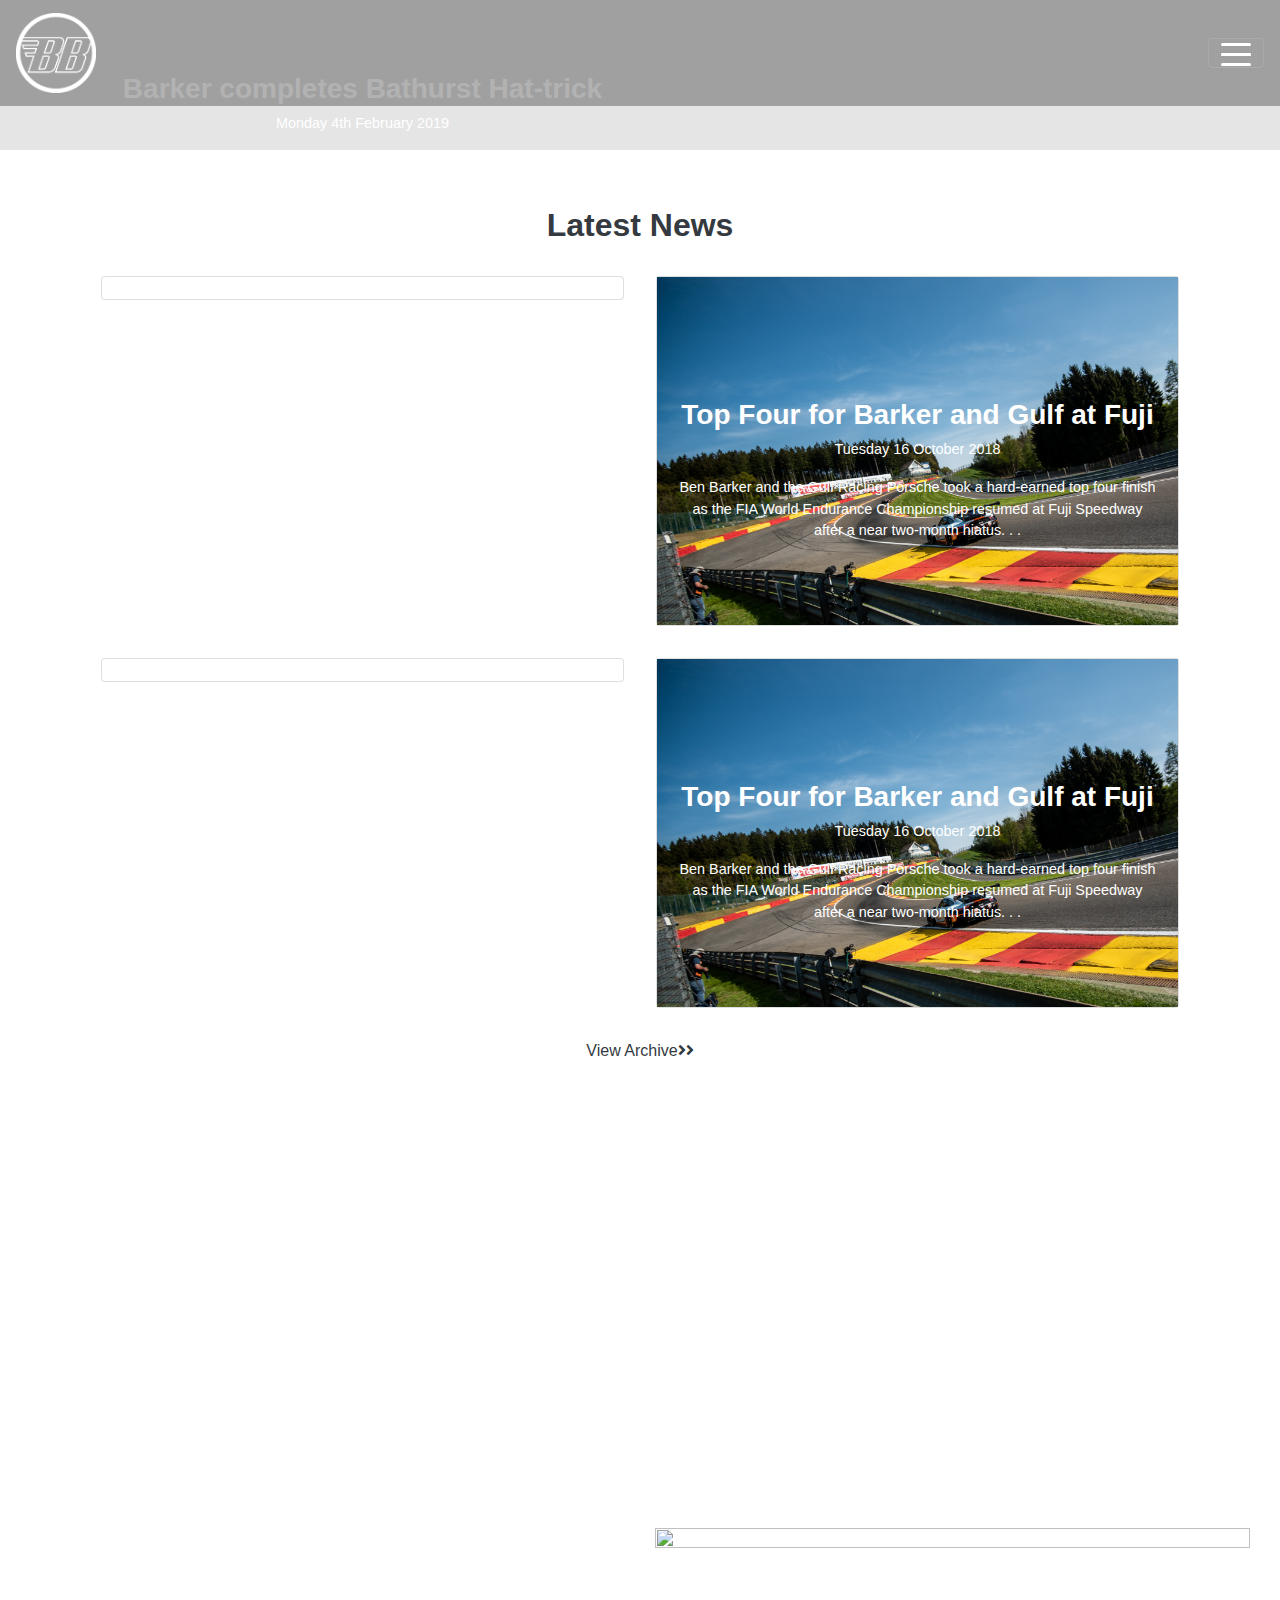
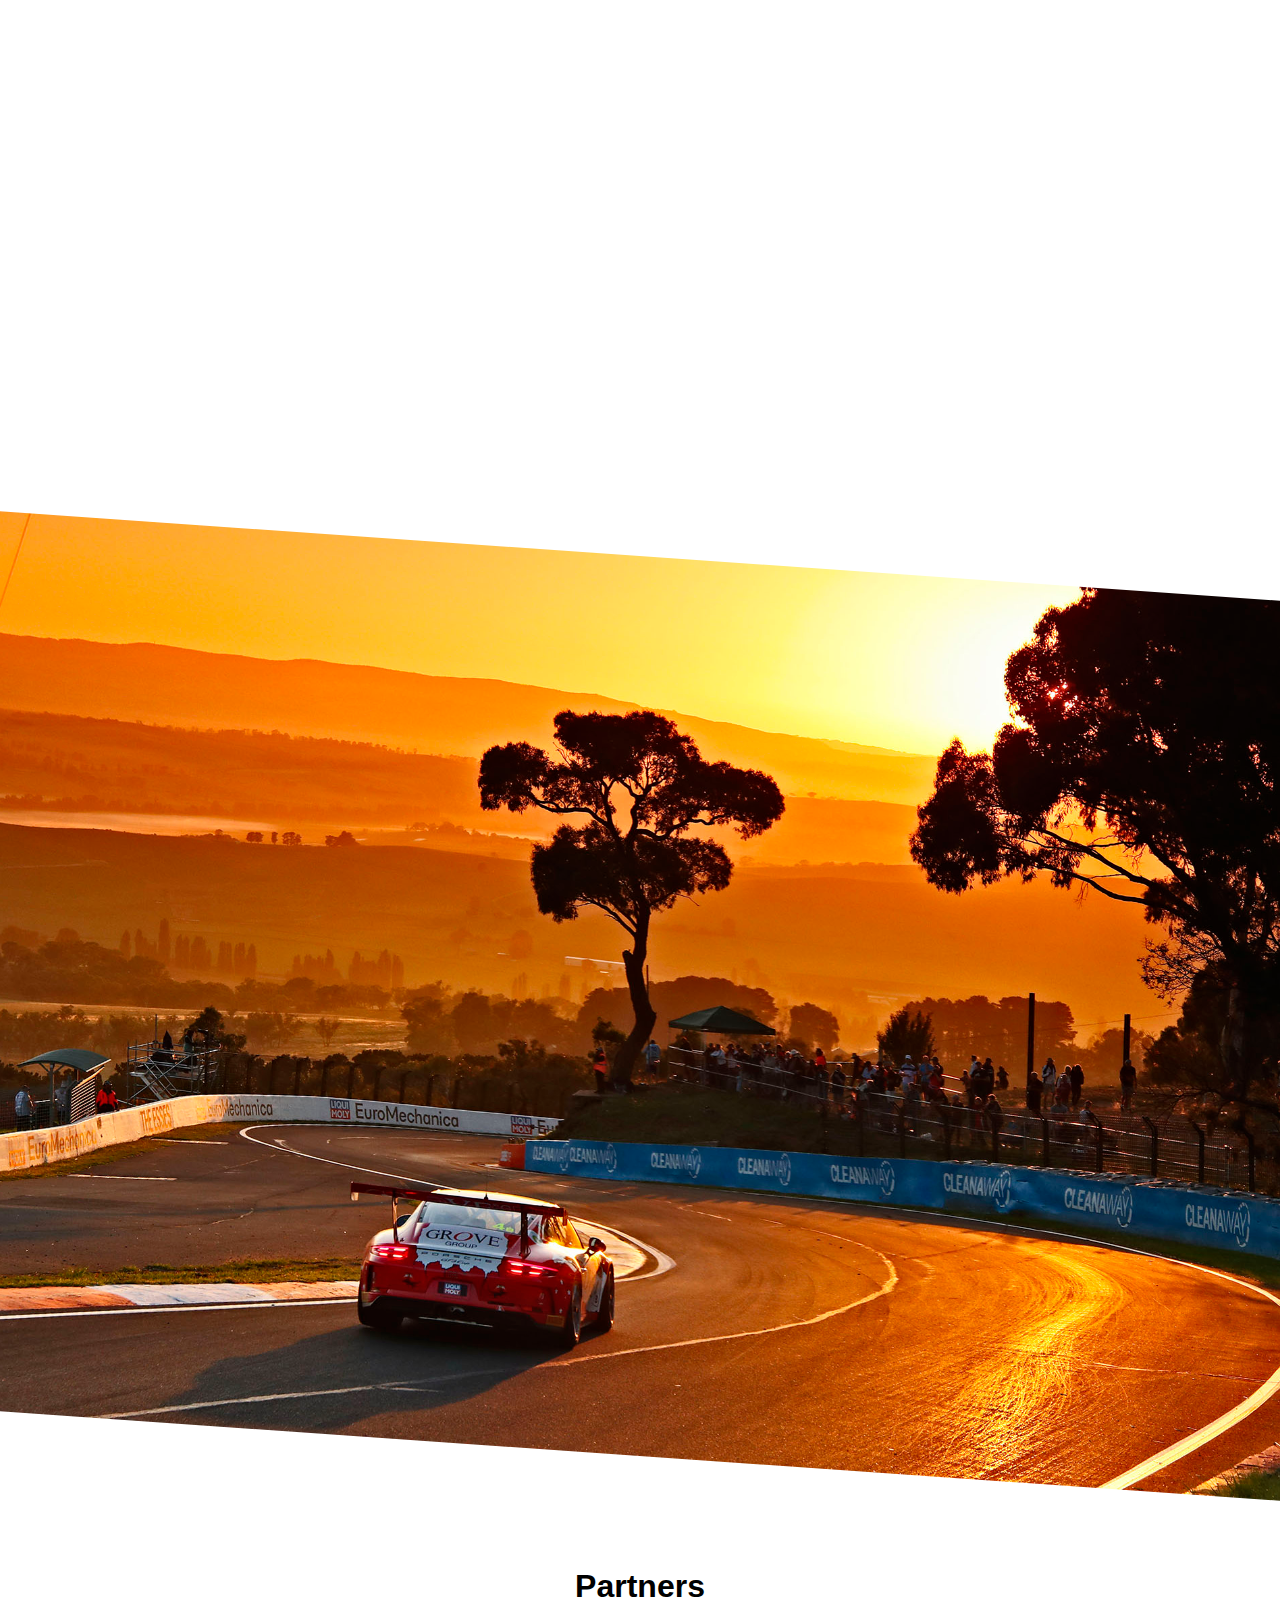
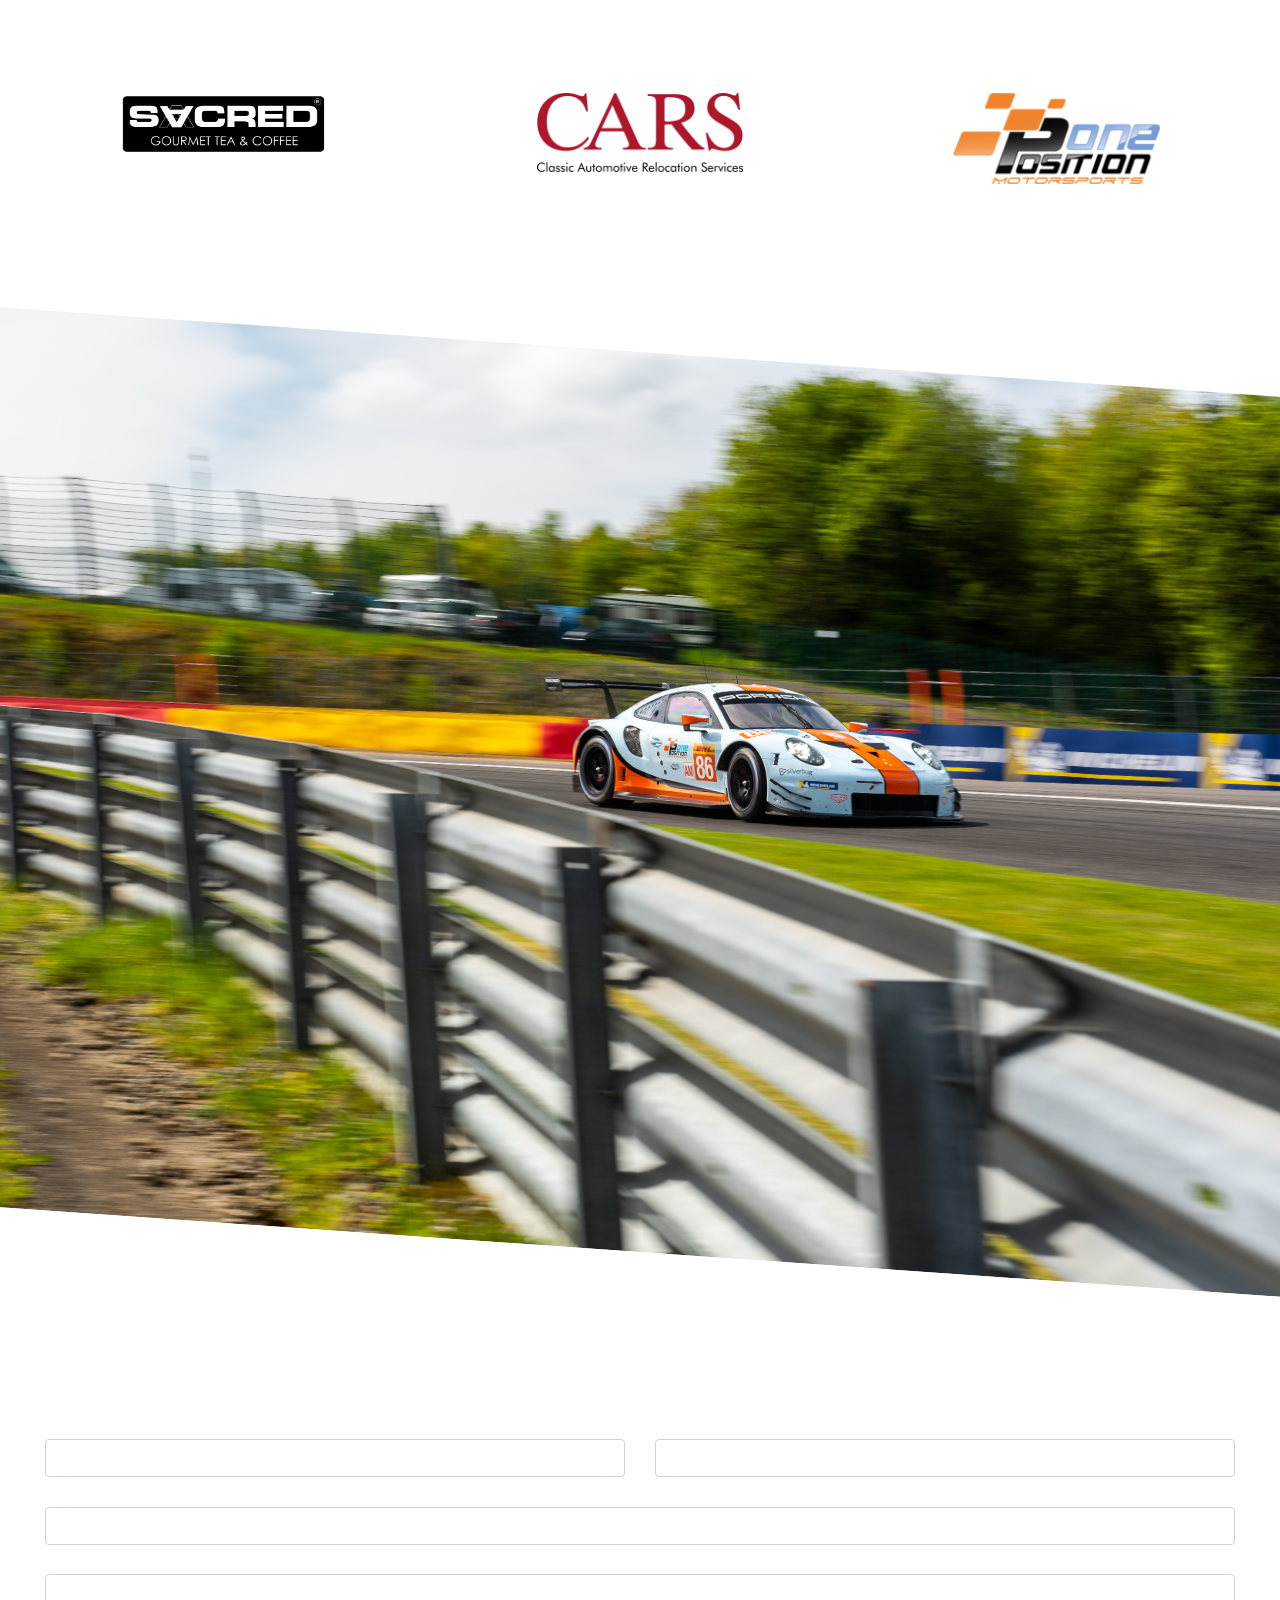
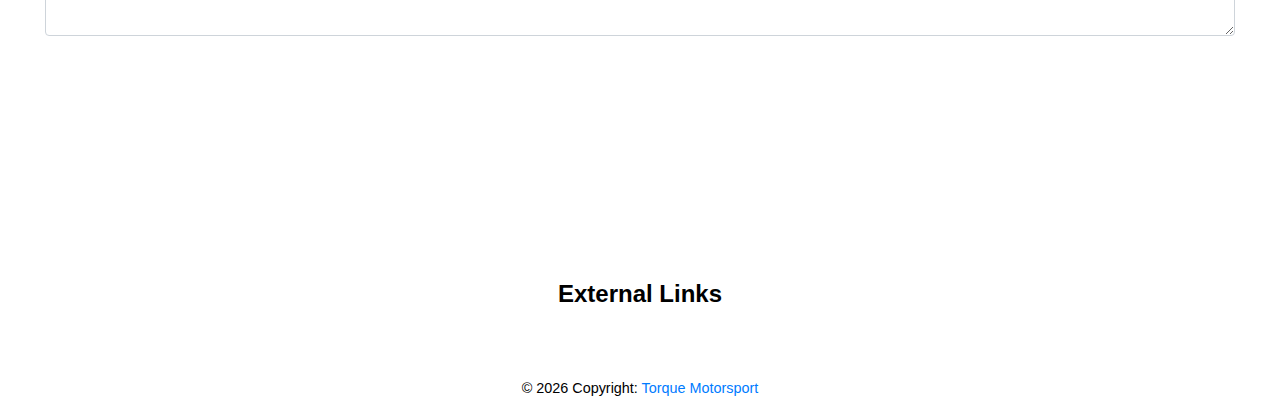
==== commit 37e7ccb8: "Finall changes to styling and responivness tests" ====
--- a/index.html
+++ b/index.html
@@ -171,7 +171,7 @@
                         </div>
                     </div>
                     <div class="container text-center">
-                        <a href="./blog.html" class="text-center btn mt-2 text-dark">Read more <i class="fas fa-angle-right"></i><i class="fas fa-angle-right"></i></a>
+                        <a href="./blog.html" class="text-center btn mt-2 text-dark">View Archive<i class="fas fa-angle-right"></i><i class="fas fa-angle-right"></i></a>
                     </div>
                 </div>
             </div>
@@ -278,14 +278,14 @@
                                     <div class="col-sm-4 text-center">
                                         <div class="partner-logo-sections">
                                             <a href="">
-                                                <img src="./assets/logo/joe-macari.png" alt="" class="partner-dimentions">
+                                                <img src="./assets/logo/Joe_Marcari_logo 2.gif" alt="" class="partner-dimentions">
                                             </a>
                                         </div>
                                     </div>
                                     <div class="col-sm-4 text-center">
                                         <div class="partner-logo-sections">
                                             <a href="">
-                                                <img src="./assets/logo/image001.png" alt="" class="partner-dimentions">
+                                                <img src="./assets/logo/Torque_large_logo.png" alt="" class="partner-dimentions">
                                             </a>
                                         </div>
                                     </div> 
--- a/assets/css/style.css
+++ b/assets/css/style.css
@@ -105,7 +105,7 @@
     height: auto;
     background-color: white;
     box-sizing: border-box;
-    padding: 30px;
+    padding: 15px;
     color: white;
     transform: skewY(4deg);
 }
@@ -330,7 +330,7 @@
 
 /* News */
 #news .col-lg-6{
-    padding: 2rem;
+    padding: 1rem;
 }
 
 #news .img-fluid #news-articals .img-fluid{
@@ -376,6 +376,9 @@
 }
 
 /* contact */
+#contact .md-form{
+    color:white;
+}
 .md-form input[type=text]:focus:not([readonly])+label, .md-form textarea.md-textarea:focus:not([readonly])+label{
     color:red;
 }
@@ -457,12 +460,37 @@
     background-repeat: no-repeat;
     background-size: cover;
 }
+#related-news h3{
+    font-size: 1rem;
+}
+/* News Gallery */
+@media (min-width: 768px) {
+    .carousel-multi-item-2 .col-md-3 {
+    float: left;
+    width: 25%;
+    max-width: 100%; } }
+    
+.carousel-multi-item-2 .card img {
+border-radius: 2px; }
+
 @media (max-width: 400px) {
     .btn.filter {
     padding-left: 1.1rem;
     padding-right: 1.1rem;
     }
 }
+@media screen and (max-width:575px) {
+    #news h3 {
+        font-size: 1rem;
+    }
+    #news p {
+        font-size: 0.6rem;
+        margin:0;
+    }
+    #news .col-lg-6{
+        padding: 0.5rem;
+    }
+}
 /* Media */
 @media (min-width:576px) and (max-width:767px) {
     #partners {
@@ -518,6 +546,13 @@
     #about .max-img {
         padding-top: 12rem;
     }
+    #related-news h3{
+        font-size: 0.7rem;
+    }
+    #related-news p {
+        font-size:0.6rem;
+        margin:0;
+    }
 }
 
 @media (min-width:992px) and (max-width:1023px) {
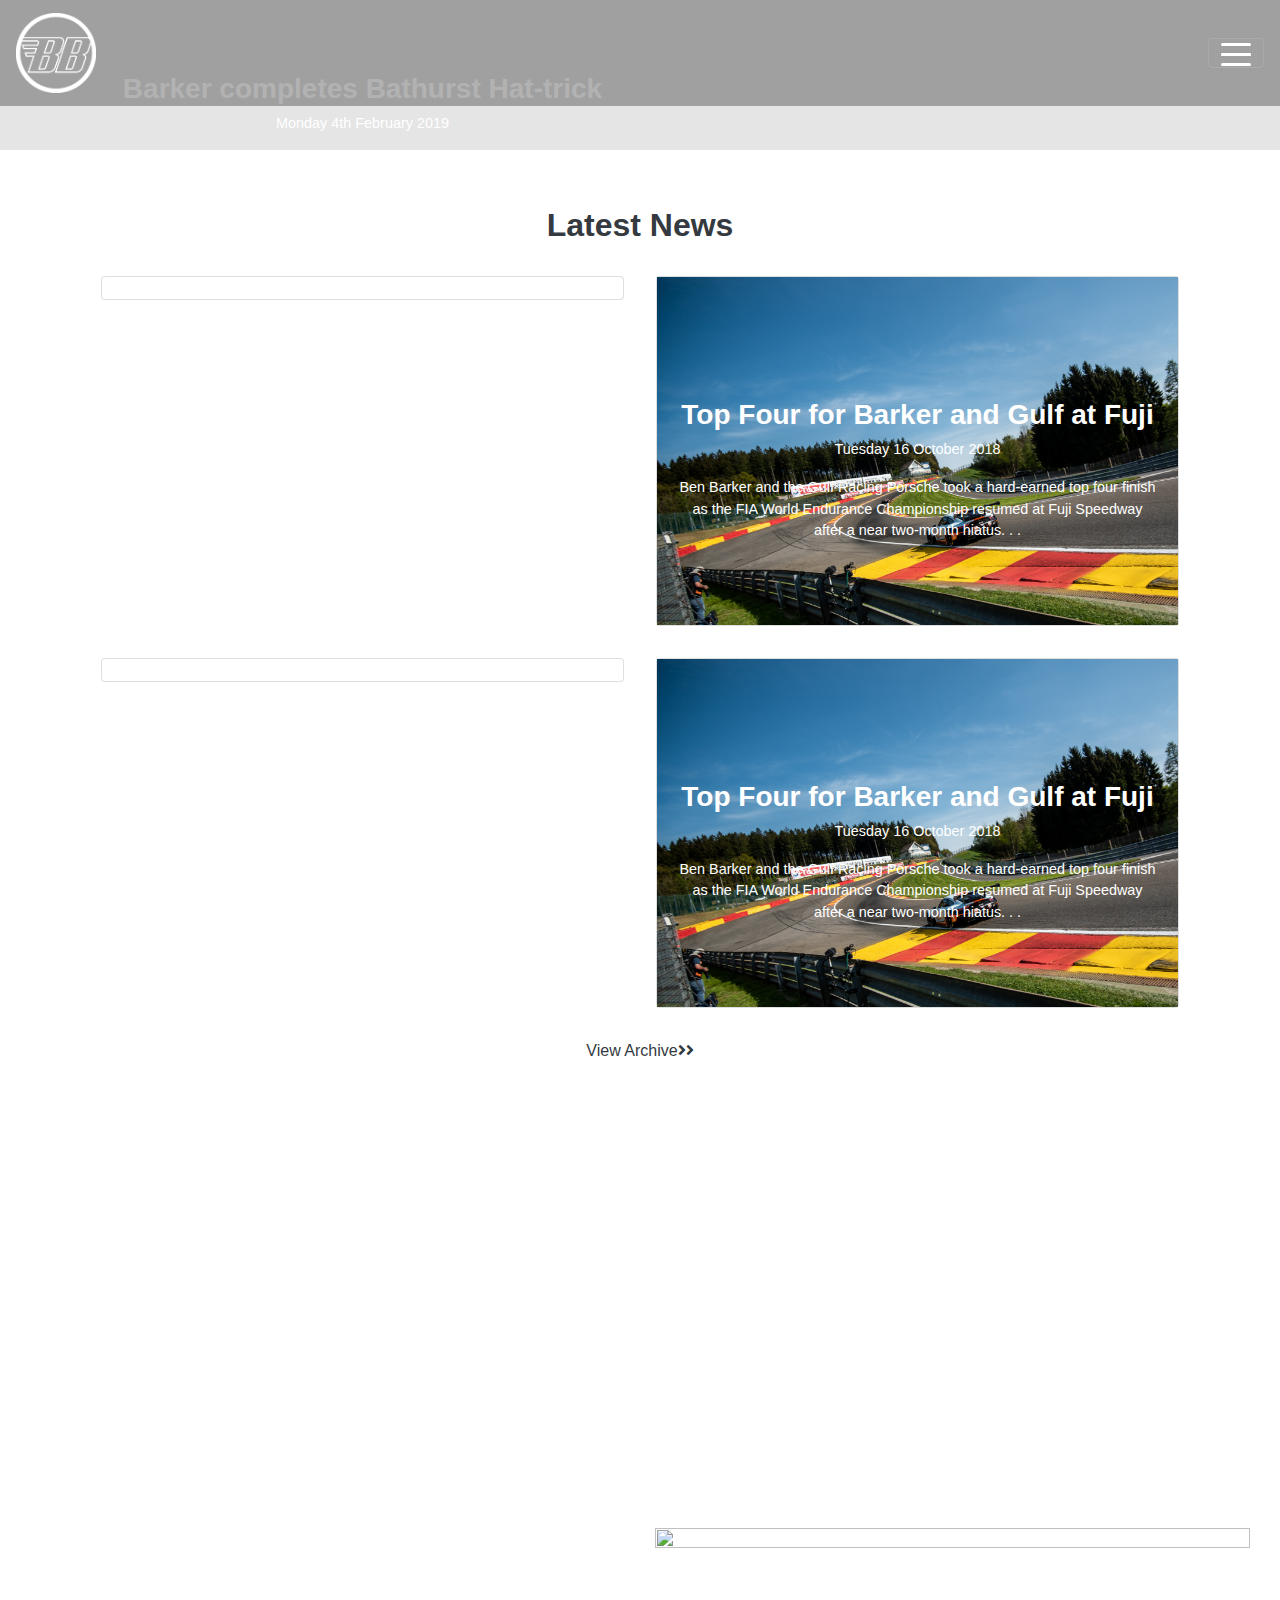
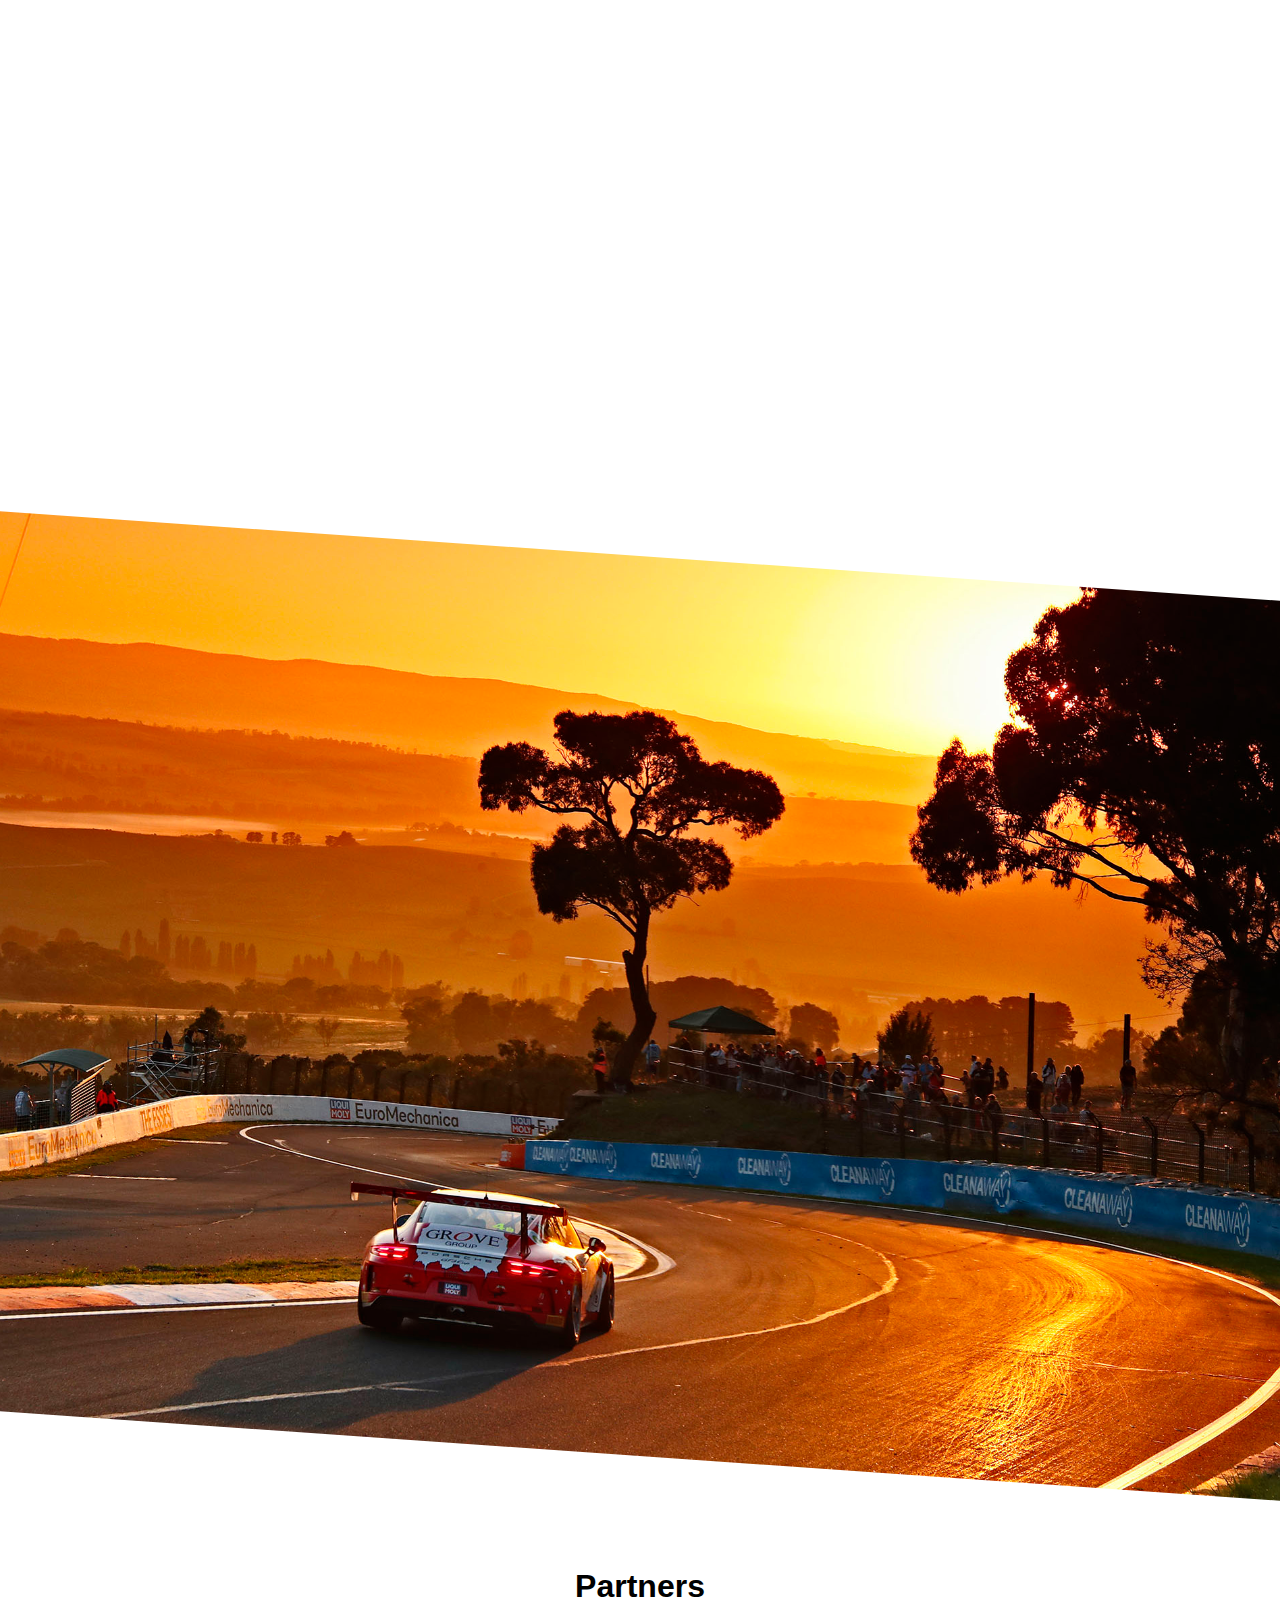
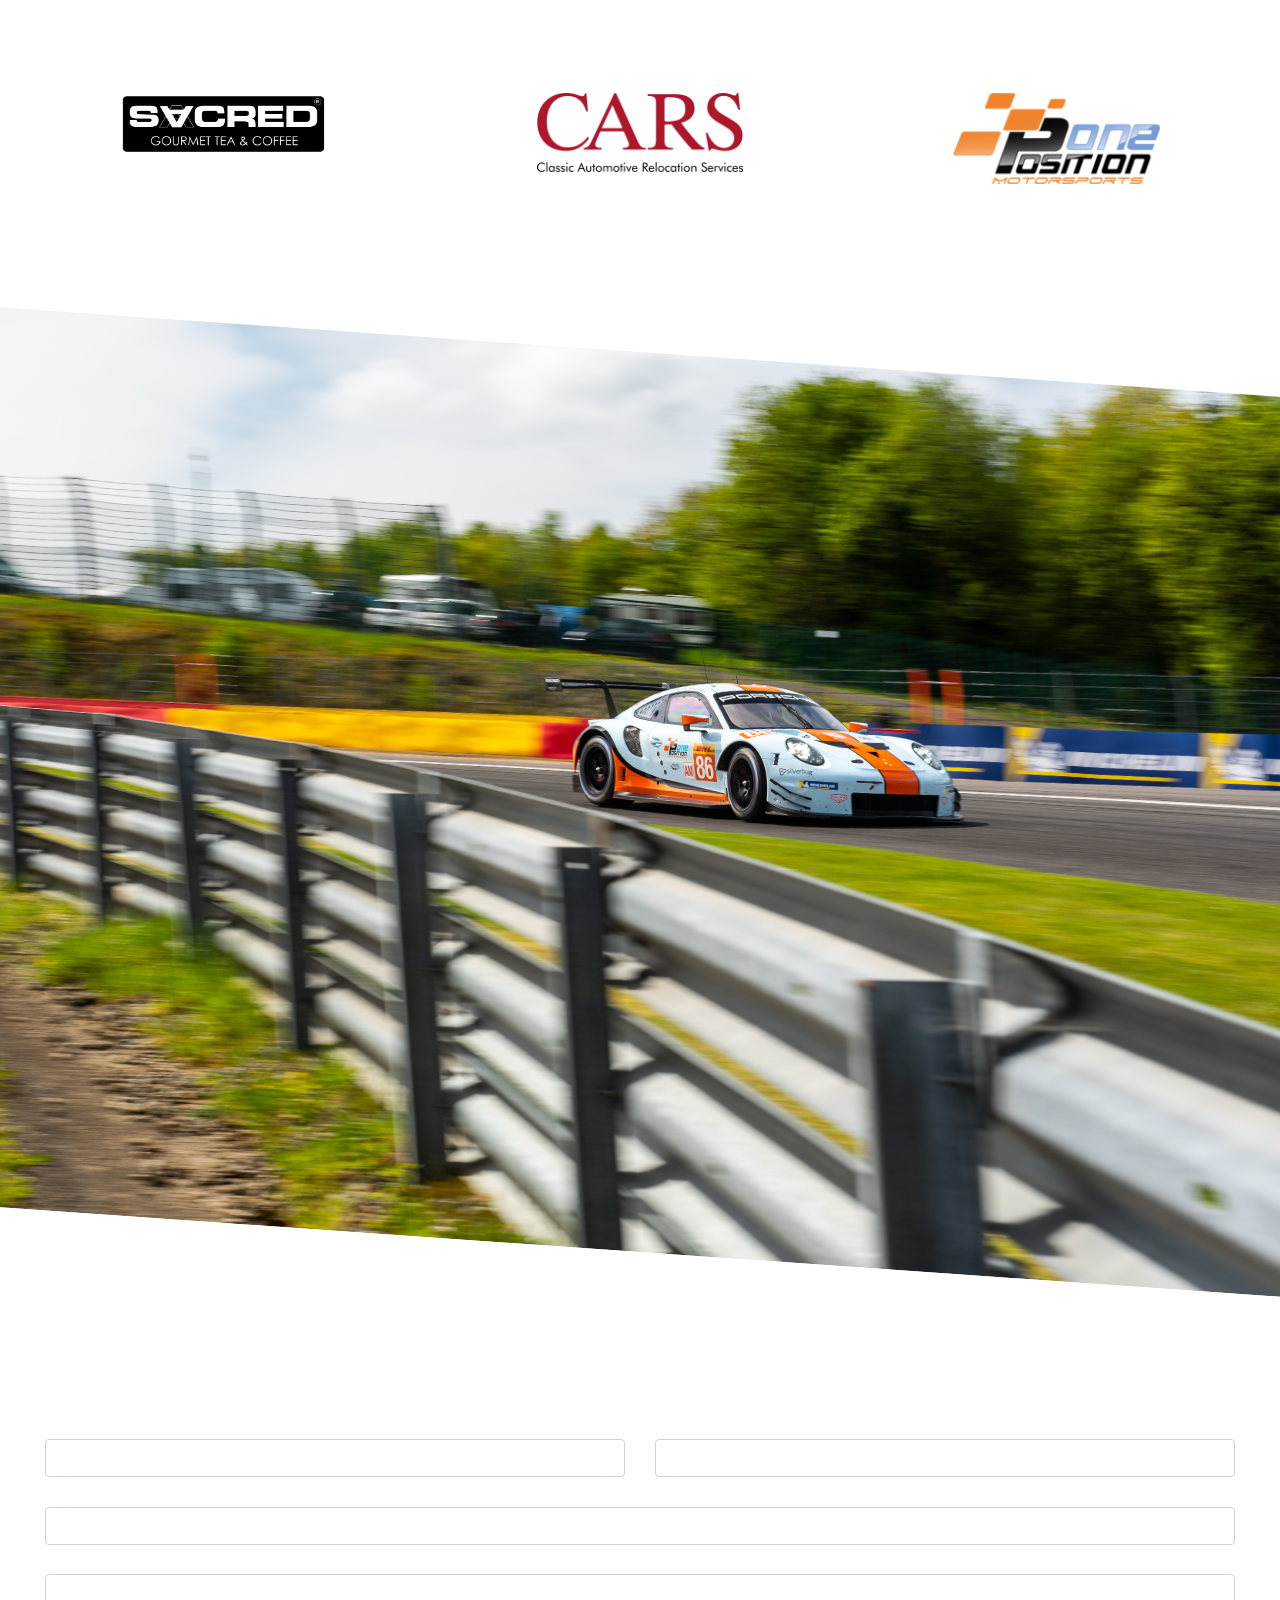
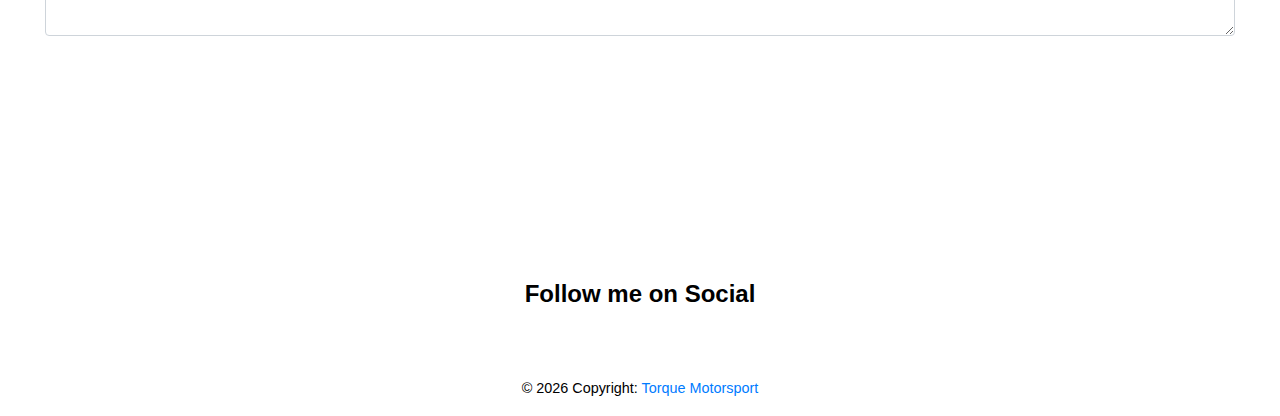
==== commit ae2b38e0: "Final styles added to the nav and lightbox to the image gallery" ====
--- a/index.html
+++ b/index.html
@@ -42,7 +42,7 @@
             </button>
         
             <!-- Collapsible content -->
-            <div class="collapse navbar-collapse text-right" id="navbar-main">
+            <div class="collapse navbar-collapse text-right collapseExample" id="navbar-main">
                 <!-- Links -->
                 <ul class="navbar-nav ml-auto">
                     <li class="nav-item">
@@ -402,7 +402,7 @@
             <div class="col-12 mb-0 mb-3">
             
                 <!-- Links -->
-                <h4 class="sub-head">External Links</h4>
+                <h4 class="sub-head">Follow me on Social</h4>
         
                 <ul class="list-unstyled">
                     <li>
--- a/assets/css/style.css
+++ b/assets/css/style.css
@@ -231,7 +231,6 @@
 .navbar-nav .nav-item .nav-link:hover {
     color:red !important;
 }
-
 /* Introduction */
 .bg-container-intro {
     height:750px;
@@ -464,12 +463,20 @@
     font-size: 1rem;
 }
 /* News Gallery */
+
 @media (min-width: 768px) {
     .carousel-multi-item-2 .col-md-3 {
     float: left;
     width: 25%;
-    max-width: 100%; } }
-    
+    max-width: 100%; } 
+    .navbar-toggler {
+        order:2;
+    }
+    .navbar-expand-md .navbar-toggler {
+        display: inline-block;
+    }
+    .collapseExample {transition: none;}
+}
 .carousel-multi-item-2 .card img {
 border-radius: 2px; }
 
